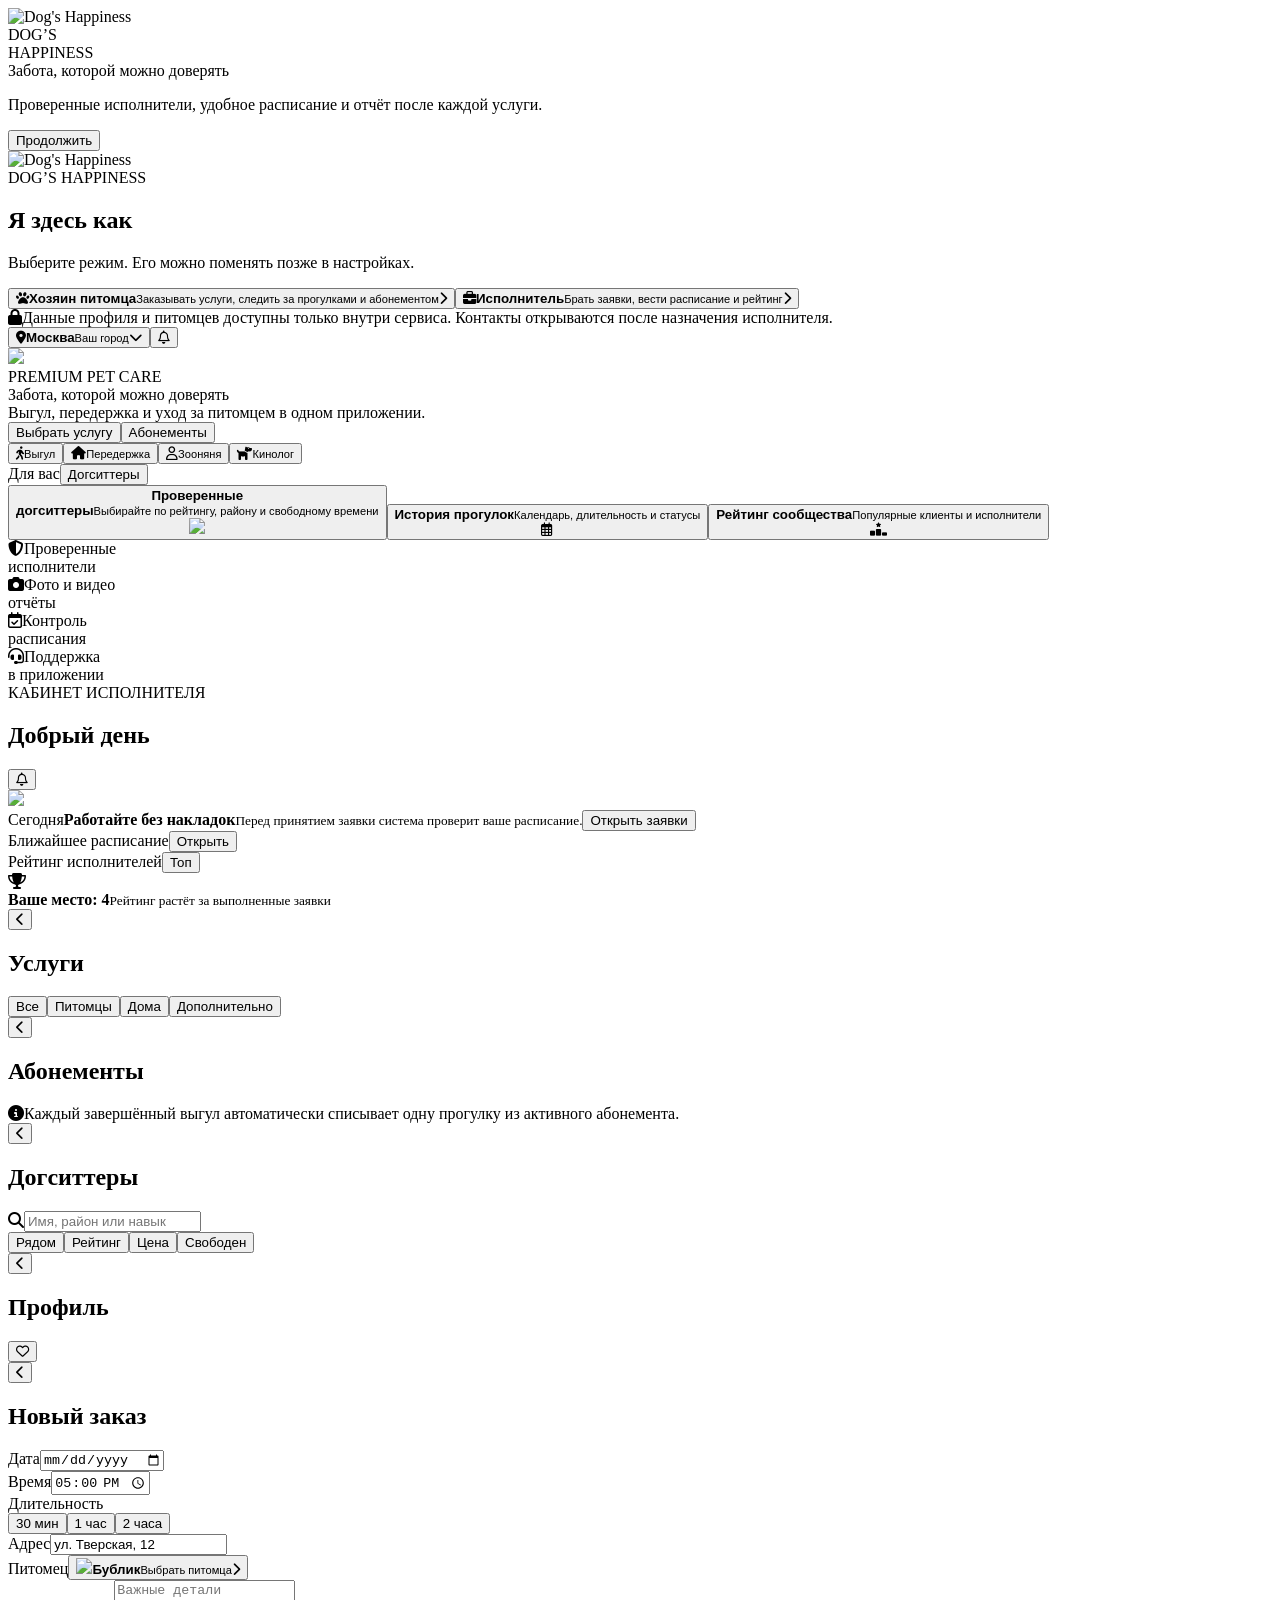
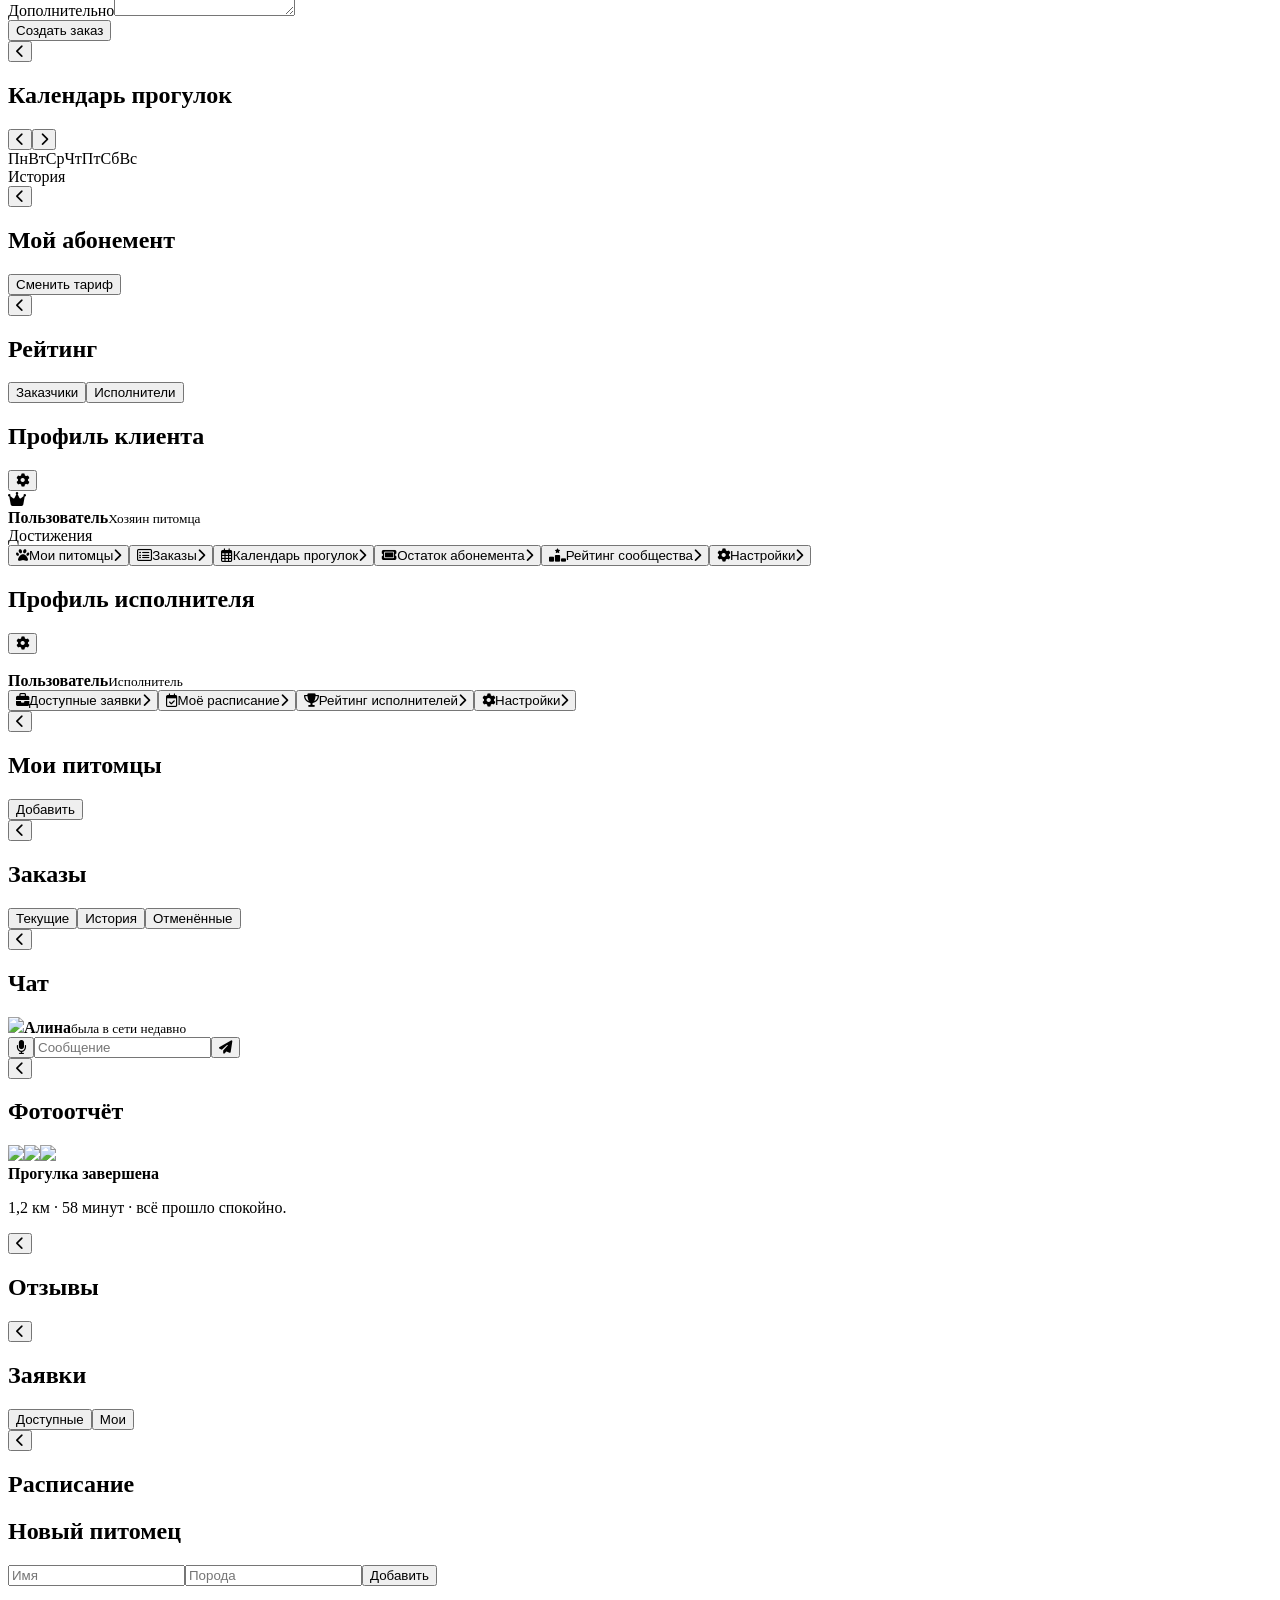
==== dogshappines_test/assets/index.html @ edbf960d "Load v17 hardening and remove executor profile photo flash" ====
<!doctype html>
<html lang="ru">
<head>
<meta charset="utf-8">
<meta name="viewport" content="width=device-width,initial-scale=1,viewport-fit=cover,user-scalable=no">
<meta name="theme-color" content="#050505">
<script src="https://telegram.org/js/telegram-web-app.js"></script>
<link rel="stylesheet" href="https://cdnjs.cloudflare.com/ajax/libs/font-awesome/6.5.2/css/all.min.css">
<link rel="preload" as="image" href="/assets/sitter-v8.webp">
<link rel="stylesheet" href="/assets/app-v8.css?v=10"><link rel="stylesheet" href="/assets/app-v10.css?v=10"><link rel="stylesheet" href="/assets/app-v11.css?v=11"><link rel="stylesheet" href="/assets/app-v12.css?v=12">
<title>Dog's Happiness</title>
</head>
<body>
<div id="app">
<section id="view-intro" class="view">
  <div class="intro"><img src="https://images.unsplash.com/photo-1690978725637-d216c192c032?auto=format&fit=crop&w=1600&q=86" alt="Dog's Happiness"><div class="intro-shade"></div><div class="intro-copy"><div><div class="wordmark">DOG’S<br>HAPPINESS</div><div class="wordmark-sub">Забота, которой можно доверять</div></div><div class="intro-bottom"><p>Проверенные исполнители, удобное расписание и отчёт после каждой услуги.</p><button class="btn btn-gold btn-wide" onclick="completeIntro()">Продолжить</button></div></div></div>
</section>

<section id="view-role" class="view hidden">
  <div class="role-screen"><img src="https://images.unsplash.com/photo-1690978725637-d216c192c032?auto=format&fit=crop&w=1600&q=86" alt="Dog's Happiness"><div class="role-shade"></div><div class="role-content"><div class="role-brand">DOG’S HAPPINESS</div><h1>Я здесь как</h1><p>Выберите режим. Его можно поменять позже в настройках.</p><button class="role-card" onclick="chooseRole('client')"><span class="role-icon"><i class="fa-solid fa-paw"></i></span><span><b>Хозяин питомца</b><small>Заказывать услуги, следить за прогулками и абонементом</small></span><i class="fa-solid fa-chevron-right"></i></button><button class="role-card" onclick="chooseRole('executor')"><span class="role-icon"><i class="fa-solid fa-briefcase"></i></span><span><b>Исполнитель</b><small>Брать заявки, вести расписание и рейтинг</small></span><i class="fa-solid fa-chevron-right"></i></button><div class="role-note"><i class="fa-solid fa-lock"></i><span>Данные профиля и питомцев доступны только внутри сервиса. Контакты открываются после назначения исполнителя.</span></div></div></div>
</section>

<section id="view-client-home" class="view hidden">
  <div class="topbar"><button class="location-button" onclick="openSettings('city')"><i class="fa-solid fa-location-dot"></i><span><b id="cityLabel">Москва</b><small>Ваш город</small></span><i class="fa-solid fa-chevron-down"></i></button><button class="top-icon" onclick="openSimple('notifications')"><i class="fa-regular fa-bell"></i></button></div>
  <div class="hero"><img class="hero-photo" src="https://images.unsplash.com/photo-1690978725637-d216c192c032?auto=format&fit=crop&w=1600&q=86"><div class="hero-shade"></div><div class="hero-copy"><div class="hero-kicker">PREMIUM PET CARE</div><div class="hero-title">Забота, которой можно доверять</div><div class="hero-text">Выгул, передержка и уход за питомцем в одном приложении.</div><div class="hero-actions"><button class="btn btn-gold" onclick="showView('services')">Выбрать услугу</button><button class="btn btn-dark" onclick="showView('tariffs')">Абонементы</button></div></div></div>
  <div class="quick"><button onclick="openServiceExecutors(1)"><span><i class="fa-solid fa-person-walking"></i></span><small>Выгул</small></button><button onclick="openServiceExecutors(2)"><span><i class="fa-solid fa-house"></i></span><small>Передержка</small></button><button onclick="openServiceExecutors(3)"><span><i class="fa-regular fa-user"></i></span><small>Зооняня</small></button><button onclick="openServiceExecutors(4)"><span><i class="fa-solid fa-dog"></i></span><small>Кинолог</small></button></div>

  <div id="subscriptionCard" class="subscription-card"></div>

  <div class="section-title"><span>Для вас</span><button onclick="showView('sitters')">Догситтеры</button></div>
  <div class="feature-grid"><button class="feature-card wide" onclick="showView('sitters')"><div><b class="two-line-title">Проверенные<br>догситтеры</b><small>Выбирайте по рейтингу, району и свободному времени</small></div><img src="https://images.unsplash.com/photo-1598262088246-2b1a35324c83?auto=format&fit=crop&w=1200&q=86"></button><button class="feature-card" onclick="showView('calendar')"><div><b>История прогулок</b><small>Календарь, длительность и статусы</small></div><i class="fa-regular fa-calendar-days"></i></button><button class="feature-card" onclick="showView('leaderboard')"><div><b>Рейтинг сообщества</b><small>Популярные клиенты и исполнители</small></div><i class="fa-solid fa-ranking-star"></i></button></div>

  <div class="advantages"><div><i class="fa-solid fa-shield-halved"></i><span>Проверенные<br>исполнители</span></div><div><i class="fa-solid fa-camera"></i><span>Фото и видео<br>отчёты</span></div><div><i class="fa-regular fa-calendar-check"></i><span>Контроль<br>расписания</span></div><div><i class="fa-solid fa-headset"></i><span>Поддержка<br>в приложении</span></div></div>
</section>

<section id="view-executor-home" class="view hidden">
  <div class="topbar"><div><div class="eyebrow">КАБИНЕТ ИСПОЛНИТЕЛЯ</div><h2 id="executorGreeting">Добрый день</h2></div><button class="top-icon" onclick="openSimple('notifications')"><i class="fa-regular fa-bell"></i></button></div>
  <div class="executor-hero"><img src="https://images.unsplash.com/photo-1598262088246-2b1a35324c83?auto=format&fit=crop&w=1200&q=86"><div class="executor-hero-shade"></div><div class="executor-hero-copy"><span>Сегодня</span><b>Работайте без накладок</b><small>Перед принятием заявки система проверит ваше расписание.</small><button class="btn btn-gold" onclick="showView('executor-orders')">Открыть заявки</button></div></div>
  <div id="executorStats" class="metric-grid"></div>
  <div class="section-title"><span>Ближайшее расписание</span><button onclick="showView('executor-schedule')">Открыть</button></div><div id="executorPreview" class="timeline-card"></div>
  <div class="section-title"><span>Рейтинг исполнителей</span><button onclick="showView('leaderboard')">Топ</button></div><div class="rank-teaser"><i class="fa-solid fa-trophy"></i><div><b id="executorRankText">Ваше место: 4</b><small>Рейтинг растёт за выполненные заявки</small></div></div>
</section>

<section id="view-services" class="view hidden"><div class="screen-head"><button class="back" onclick="goHome()"><i class="fa-solid fa-chevron-left"></i></button><h1>Услуги</h1></div><div class="pills" id="serviceFilters"><button class="pill active" onclick="filterServices('all',this)">Все</button><button class="pill" onclick="filterServices('pet',this)">Питомцы</button><button class="pill" onclick="filterServices('home',this)">Дома</button><button class="pill" onclick="filterServices('extra',this)">Дополнительно</button></div><div id="serviceList" class="list"></div></section>

<section id="view-tariffs" class="view hidden"><div class="screen-head"><button class="back" onclick="goHome()"><i class="fa-solid fa-chevron-left"></i></button><h1>Абонементы</h1></div><div id="tariffList" class="tariff-list"></div><div class="tariff-note"><i class="fa-solid fa-circle-info"></i><span>Каждый завершённый выгул автоматически списывает одну прогулку из активного абонемента.</span></div></section>

<section id="view-sitters" class="view hidden"><div class="screen-head"><button class="back" onclick="goHome()"><i class="fa-solid fa-chevron-left"></i></button><h1>Догситтеры</h1></div><div class="search"><i class="fa-solid fa-magnifying-glass"></i><input id="sitterSearch" placeholder="Имя, район или навык" oninput="renderSitters()"></div><div class="pills" id="sitterFilters"><button class="pill active" onclick="sortSitters('near',this)">Рядом</button><button class="pill" onclick="sortSitters('rating',this)">Рейтинг</button><button class="pill" onclick="sortSitters('price',this)">Цена</button><button class="pill" onclick="sortSitters('free',this)">Свободен</button></div><div id="sitterList" class="list"></div></section>

<section id="view-sitter" class="view hidden"><div class="screen-head"><button class="back" onclick="showView('sitters')"><i class="fa-solid fa-chevron-left"></i></button><h1>Профиль</h1><button class="screen-icon" onclick="toggleFavoriteSelected()"><i id="sitterFavoriteIcon" class="fa-regular fa-heart"></i></button></div><div id="sitterProfile"></div></section>

<section id="view-booking" class="view hidden"><div class="screen-head"><button class="back" onclick="showView('service-executors')"><i class="fa-solid fa-chevron-left"></i></button><h1>Новый заказ</h1></div><div id="bookingServicePreview" class="booking-service"></div><div class="field-group"><label>Дата</label><input id="bookDate" class="field" type="date"></div><div class="field-group"><label>Время</label><input id="bookTime" class="field" type="time" value="17:00"></div><div class="field-group"><label>Длительность</label><div class="choices" id="durationChoices"><button class="choice" data-min="30" onclick="selectDuration(this)">30 мин</button><button class="choice active" data-min="60" onclick="selectDuration(this)">1 час</button><button class="choice" data-min="120" onclick="selectDuration(this)">2 часа</button></div></div><div class="field-group"><label>Адрес</label><input id="bookAddress" class="field" value="ул. Тверская, 12"></div><div class="field-group"><label>Питомец</label><button class="pet-pick" onclick="openPetsForBooking()"><img src="/assets/service-walk.webp"><span><b id="bookingPetName">Бублик</b><small>Выбрать питомца</small></span><i class="fa-solid fa-chevron-right"></i></button></div><div class="field-group"><label>Дополнительно</label><textarea id="bookNotes" class="field textarea" placeholder="Важные детали"></textarea></div><button id="bookingSubmit" class="btn btn-gold btn-wide" onclick="submitBooking()">Создать заказ</button></section>

<section id="view-calendar" class="view hidden"><div class="screen-head"><button class="back" onclick="goHome()"><i class="fa-solid fa-chevron-left"></i></button><h1>Календарь прогулок</h1></div><div class="calendar-shell"><div class="calendar-head"><button onclick="shiftMonth(-1)"><i class="fa-solid fa-chevron-left"></i></button><b id="calendarMonth"></b><button onclick="shiftMonth(1)"><i class="fa-solid fa-chevron-right"></i></button></div><div class="calendar-week"><span>Пн</span><span>Вт</span><span>Ср</span><span>Чт</span><span>Пт</span><span>Сб</span><span>Вс</span></div><div id="calendarGrid" class="calendar-grid"></div></div><div class="section-title"><span>История</span></div><div id="calendarOrders" class="list"></div></section>

<section id="view-subscription" class="view hidden"><div class="screen-head"><button class="back" onclick="goHome()"><i class="fa-solid fa-chevron-left"></i></button><h1>Мой абонемент</h1></div><div id="subscriptionDetail"></div><button class="btn btn-dark btn-wide" onclick="showView('tariffs')">Сменить тариф</button></section>

<section id="view-leaderboard" class="view hidden"><div class="screen-head"><button class="back" onclick="goHome()"><i class="fa-solid fa-chevron-left"></i></button><h1>Рейтинг</h1></div><div class="segmented"><button id="rankClients" class="seg active" onclick="setRankTab('clients')">Заказчики</button><button id="rankExecutors" class="seg" onclick="setRankTab('executors')">Исполнители</button></div><div id="ratingOpt" class="rating-opt"></div><div id="leaderboardList" class="leaderboard"></div></section>

<section id="view-client-profile" class="view hidden"><div class="screen-head"><h1>Профиль клиента</h1><button class="screen-icon" onclick="openSimple('settings')"><i class="fa-solid fa-gear"></i></button></div><div class="profile-card"><div class="profile-main"><span class="profile-badge"><i class="fa-solid fa-crown"></i></span><div><b id="clientProfileName">Пользователь</b><small>Хозяин питомца</small></div></div><div id="clientProfileStats" class="stats"></div></div><div class="achievement-box"><div class="section-title"><span>Достижения</span></div><div id="achievements" class="achievements"></div></div><div class="menu"><button onclick="showView('pets')"><i class="fa-solid fa-paw"></i><span>Мои питомцы</span><i class="fa-solid fa-chevron-right"></i></button><button onclick="showView('orders')"><i class="fa-regular fa-rectangle-list"></i><span>Заказы</span><i class="fa-solid fa-chevron-right"></i></button><button onclick="showView('calendar')"><i class="fa-regular fa-calendar-days"></i><span>Календарь прогулок</span><i class="fa-solid fa-chevron-right"></i></button><button onclick="showView('subscription')"><i class="fa-solid fa-ticket"></i><span>Остаток абонемента</span><i class="fa-solid fa-chevron-right"></i></button><button onclick="showView('leaderboard')"><i class="fa-solid fa-ranking-star"></i><span>Рейтинг сообщества</span><i class="fa-solid fa-chevron-right"></i></button><button onclick="openSimple('settings')"><i class="fa-solid fa-gear"></i><span>Настройки</span><i class="fa-solid fa-chevron-right"></i></button></div></section>

<section id="view-executor-profile" class="view hidden"><div class="screen-head"><h1>Профиль исполнителя</h1><button class="screen-icon" onclick="openSimple('settings')"><i class="fa-solid fa-gear"></i></button></div><div class="executor-profile-cover"><img src="/assets/sitter-v8.webp" style="opacity:0" alt="Фото исполнителя"><div><b id="executorProfileName">Пользователь</b><small>Исполнитель</small></div></div><div id="executorProfileStats" class="stats boxed"></div><div class="menu"><button onclick="showView('executor-orders')"><i class="fa-solid fa-briefcase"></i><span>Доступные заявки</span><i class="fa-solid fa-chevron-right"></i></button><button onclick="showView('executor-schedule')"><i class="fa-regular fa-calendar-check"></i><span>Моё расписание</span><i class="fa-solid fa-chevron-right"></i></button><button onclick="showView('leaderboard')"><i class="fa-solid fa-trophy"></i><span>Рейтинг исполнителей</span><i class="fa-solid fa-chevron-right"></i></button><button onclick="openSimple('settings')"><i class="fa-solid fa-gear"></i><span>Настройки</span><i class="fa-solid fa-chevron-right"></i></button></div></section>

<section id="view-pets" class="view hidden"><div class="screen-head"><button class="back" onclick="goBackFromPets()"><i class="fa-solid fa-chevron-left"></i></button><h1>Мои питомцы</h1><button class="screen-action" onclick="openPetSheet()">Добавить</button></div><div id="petsList" class="list"></div></section>

<section id="view-orders" class="view hidden"><div class="screen-head"><button class="back" onclick="showView('client-profile')"><i class="fa-solid fa-chevron-left"></i></button><h1>Заказы</h1></div><div class="segmented"><button id="segCurrent" class="seg active" onclick="setOrderTab('current')">Текущие</button><button id="segHistory" class="seg" onclick="setOrderTab('history')">История</button><button id="segCancelled" class="seg" onclick="setOrderTab('cancelled')">Отменённые</button></div><div id="ordersList" class="list"></div></section>

<section id="view-chat" class="view hidden"><div class="screen-head"><button class="back" onclick="showView('orders')"><i class="fa-solid fa-chevron-left"></i></button><h1>Чат</h1></div><div class="chat-head"><img src="https://images.unsplash.com/photo-1598262088246-2b1a35324c83?auto=format&fit=crop&w=1200&q=86"><span><b>Алина</b><small>была в сети недавно</small></span></div><div id="messages" class="messages"></div><div class="chat-input"><button onclick="toggleVoice(this)"><i class="fa-solid fa-microphone"></i></button><input id="chatInput" placeholder="Сообщение"><button onclick="sendMessage()"><i class="fa-solid fa-paper-plane"></i></button></div></section>

<section id="view-report" class="view hidden"><div class="screen-head"><button class="back" onclick="showView('orders')"><i class="fa-solid fa-chevron-left"></i></button><h1>Фотоотчёт</h1></div><div class="report-card"><div class="report-gallery"><img src="/assets/service-walk.webp" onclick="openPhoto(this.src)"><img src="https://images.unsplash.com/photo-1690978725637-d216c192c032?auto=format&fit=crop&w=1600&q=86" onclick="openPhoto(this.src)"><img src="/assets/labrador-v8.webp" onclick="openPhoto(this.src)"></div><b>Прогулка завершена</b><p>1,2 км · 58 минут · всё прошло спокойно.</p></div></section>

<section id="view-reviews" class="view hidden"><div class="screen-head"><button class="back" onclick="showView('sitter')"><i class="fa-solid fa-chevron-left"></i></button><h1>Отзывы</h1></div><div id="reviewList" class="list"></div></section>

<section id="view-executor-orders" class="view hidden"><div class="screen-head"><button class="back" onclick="showView('executor-home')"><i class="fa-solid fa-chevron-left"></i></button><h1>Заявки</h1></div><div class="segmented"><button id="execAvailable" class="seg active" onclick="setExecutorTab('available')">Доступные</button><button id="execMine" class="seg" onclick="setExecutorTab('mine')">Мои</button></div><div id="executorList" class="list"></div></section>

<section id="view-executor-schedule" class="view hidden"><div class="screen-head"><button class="back" onclick="showView('executor-home')"><i class="fa-solid fa-chevron-left"></i></button><h1>Расписание</h1></div><div id="executorSchedule" class="list"></div></section>
</div>

<nav id="bottomNav" class="bottomnav hidden"></nav>

<div id="petSheet" class="sheet-backdrop hidden" onclick="closePetSheet(event)"><div class="sheet" onclick="event.stopPropagation()"><div class="sheet-handle"></div><h2>Новый питомец</h2><input id="petName" class="field" placeholder="Имя"><input id="petBreed" class="field" placeholder="Порода"><button class="btn btn-gold btn-wide" onclick="savePet()">Добавить</button></div></div>

<div id="photoModal" class="photo-modal hidden" onclick="closePhoto()"><img id="photoModalImg"></div>
<div id="toast" class="toast hidden"></div>
<script src="/assets/app-v8.js?v=9.2"></script><script src="/assets/app-v10-patch.js?v=10"></script><script src="/assets/app-v11.js?v=11"></script><script src="/assets/app-v12.js?v=12"></script><script src="/assets/app-v17.js?v=17"></script>
</body>
</html>
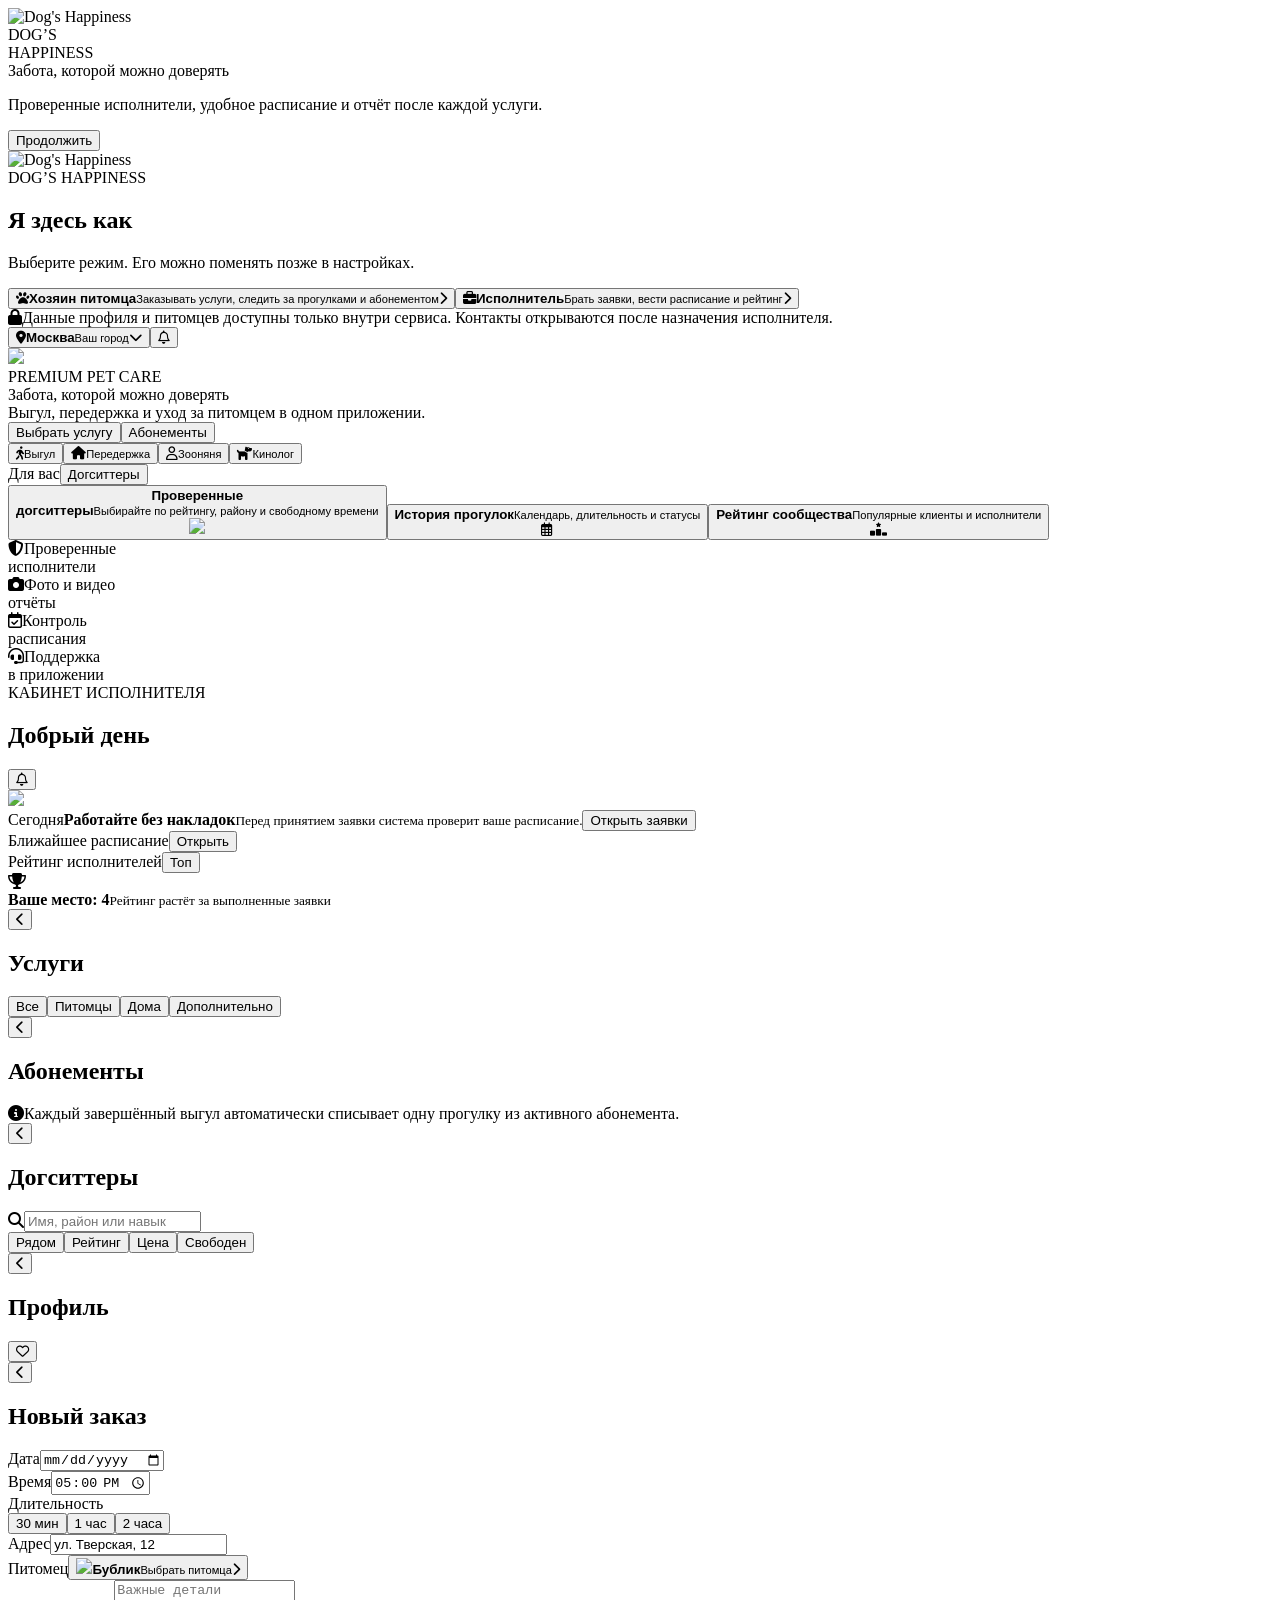
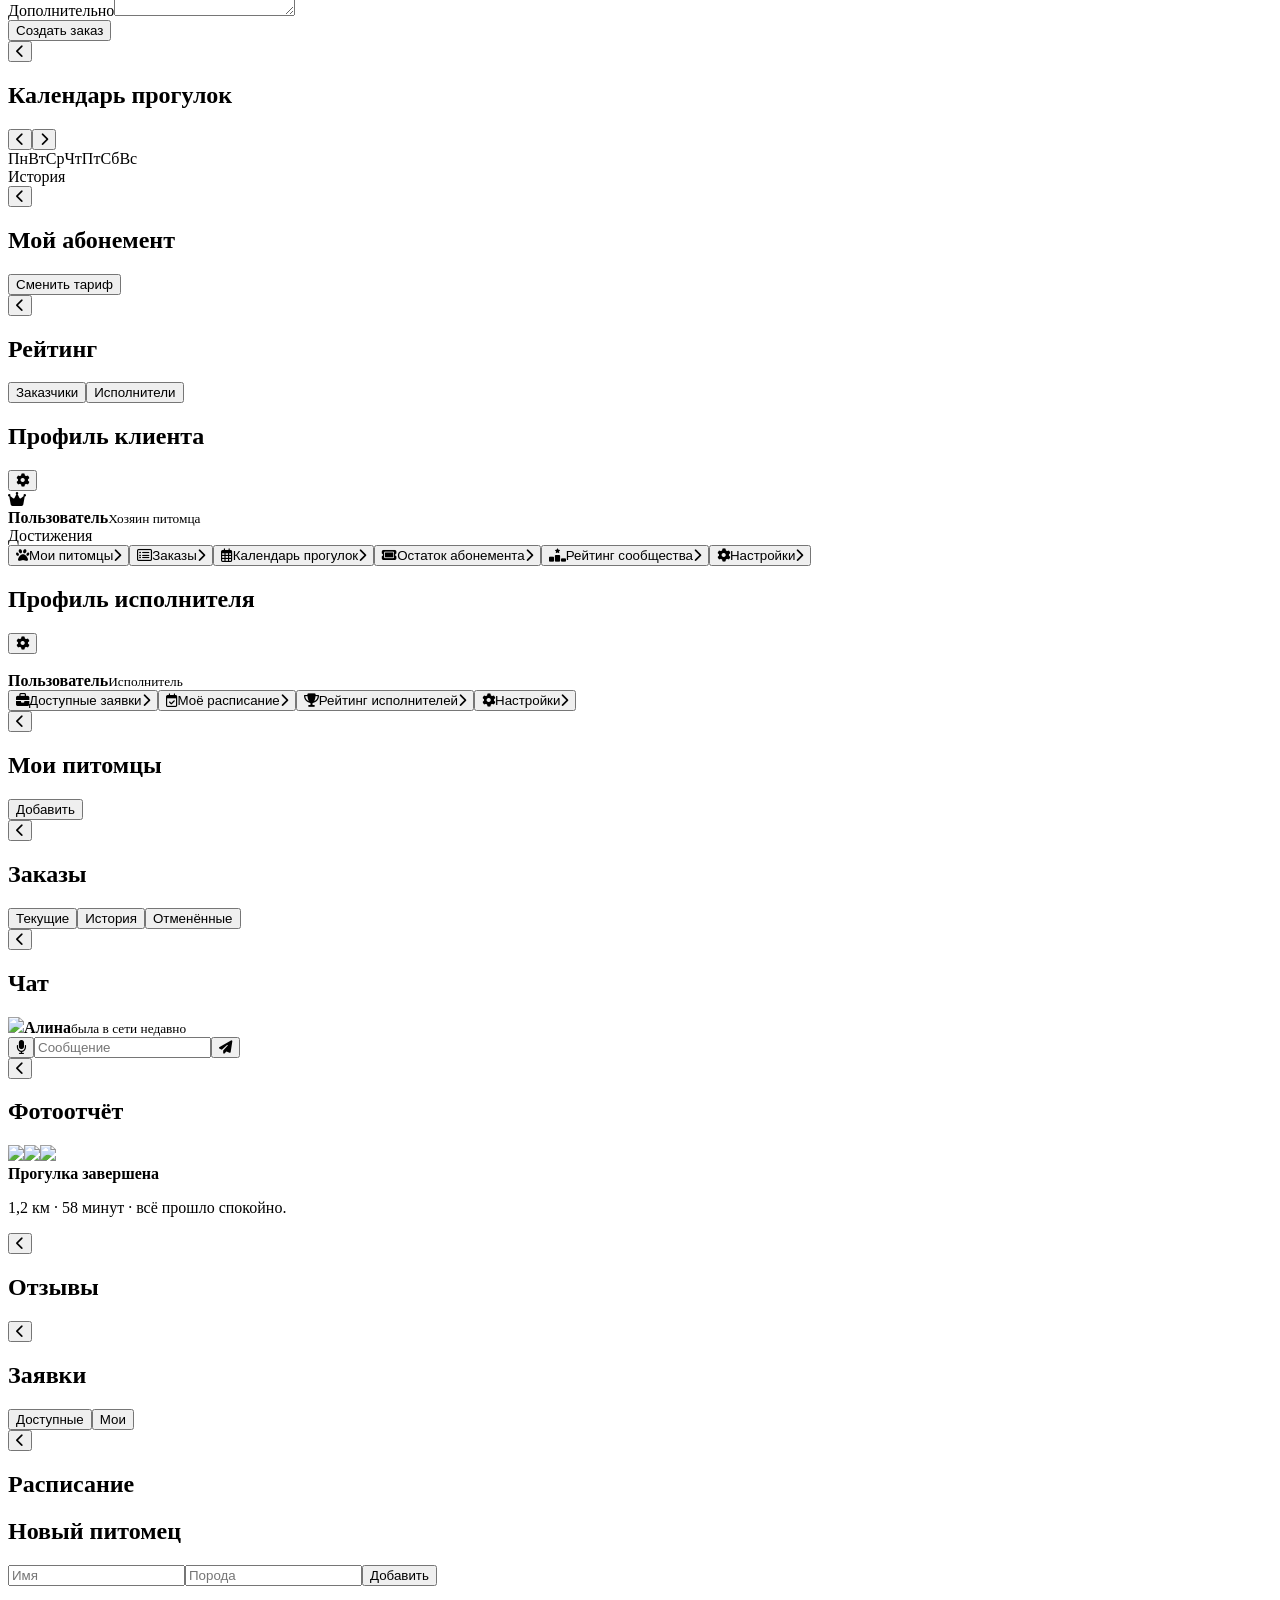
==== commit bdbc301b: "Load v18 final QA and typography layer" ====
--- a/dogshappines_test/assets/index.html
+++ b/dogshappines_test/assets/index.html
@@ -83,5 +83,5 @@
 <div id="photoModal" class="photo-modal hidden" onclick="closePhoto()"><img id="photoModalImg"></div>
 <div id="toast" class="toast hidden"></div>
 <script src="/assets/app-v8.js?v=9.2"></script><script src="/assets/app-v10-patch.js?v=10"></script><script src="/assets/app-v11.js?v=11"></script><script src="/assets/app-v12.js?v=12"></script><script src="/assets/app-v17.js?v=17"></script>
-</body>
+<script src="/assets/app-v18.js?v=18"></script>\n</body>
 </html>
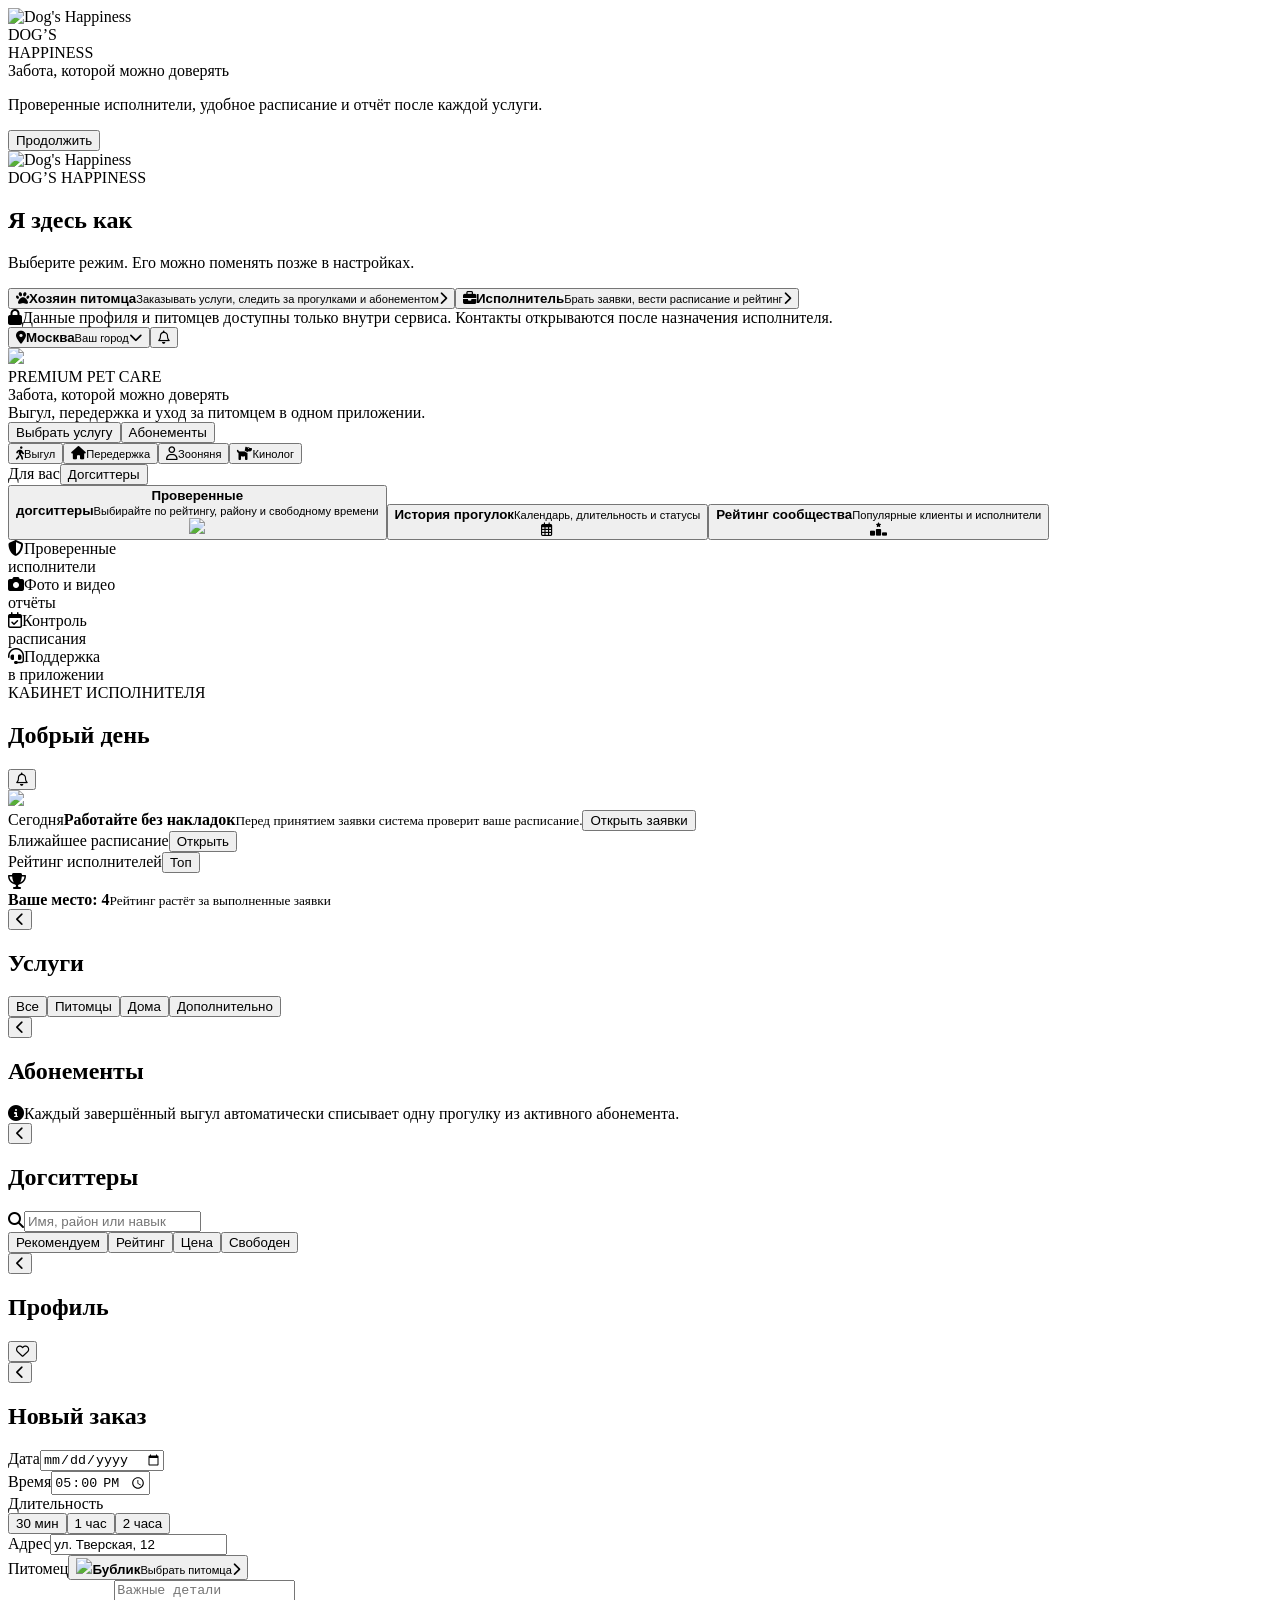
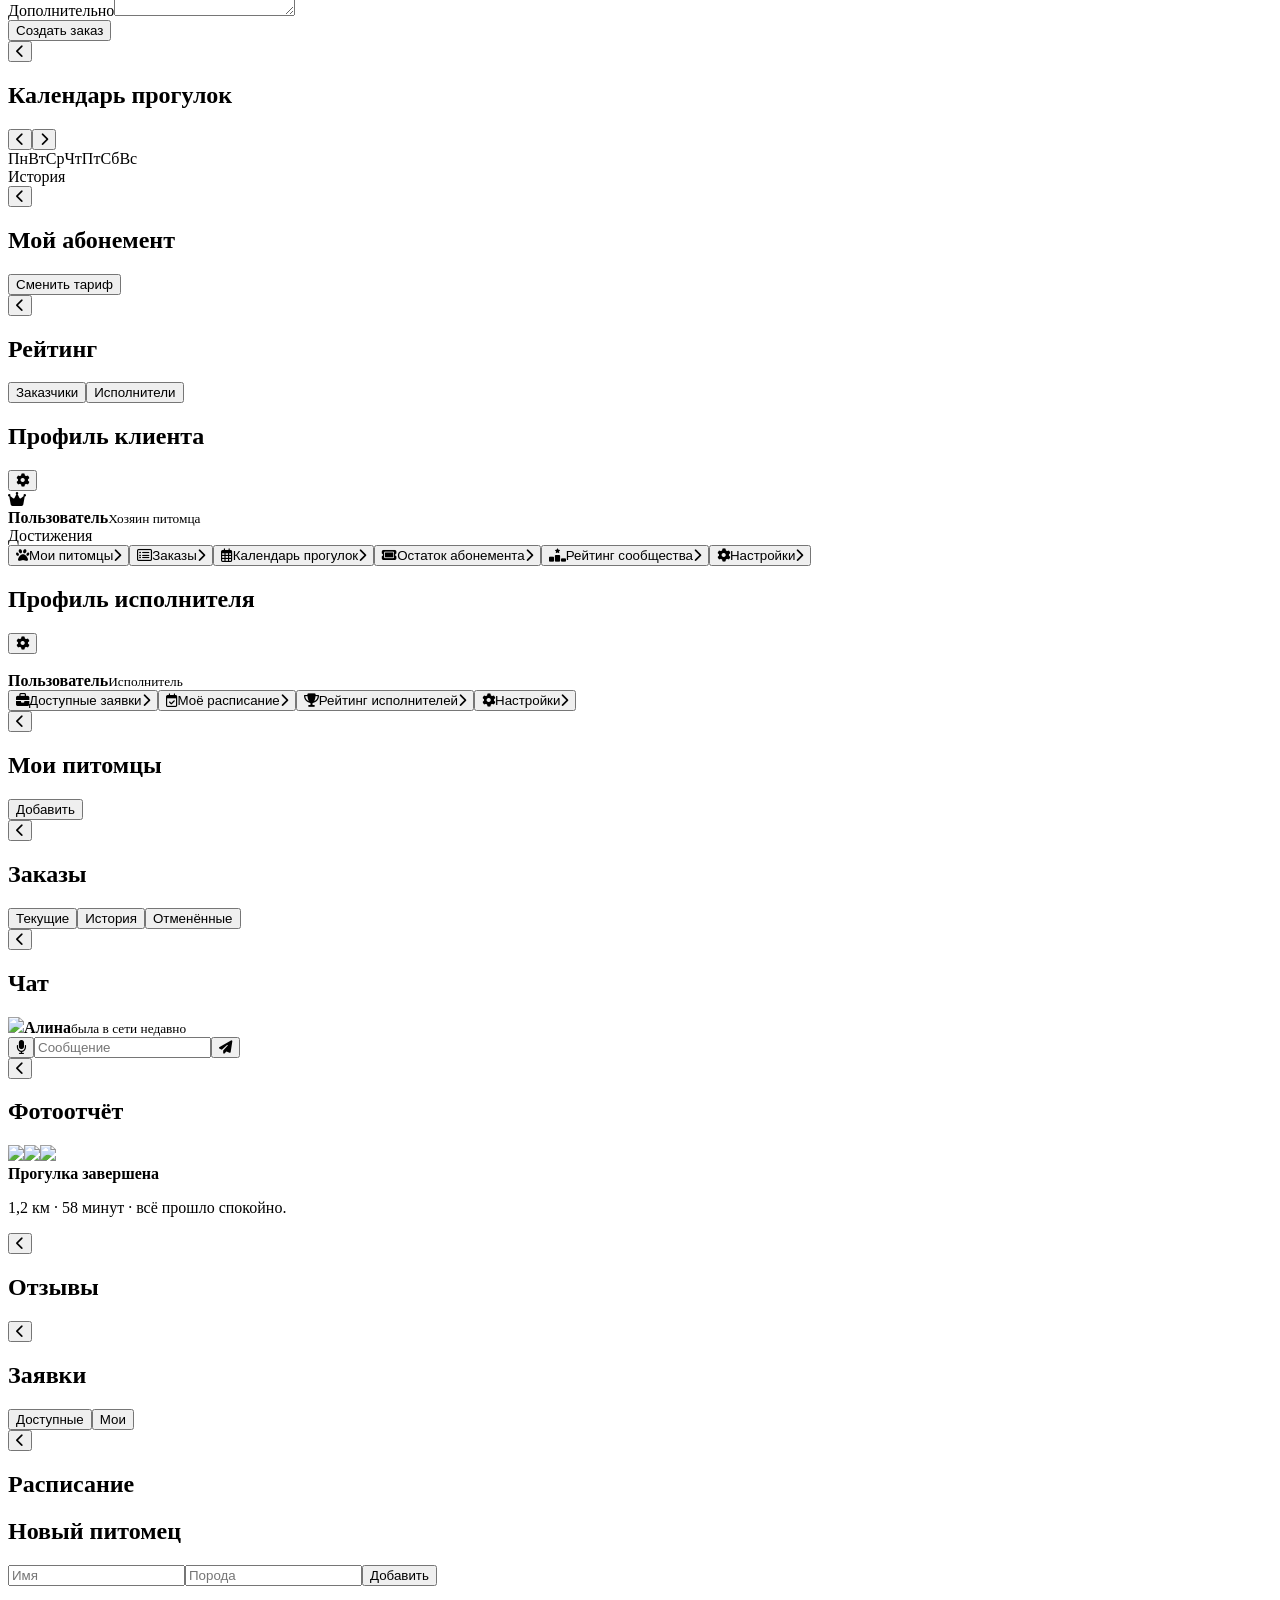
==== commit ec488367: "Label sitter default filter as recommended" ====
--- a/dogshappines_test/assets/index.html
+++ b/dogshappines_test/assets/index.html
@@ -45,7 +45,7 @@
 
 <section id="view-tariffs" class="view hidden"><div class="screen-head"><button class="back" onclick="goHome()"><i class="fa-solid fa-chevron-left"></i></button><h1>Абонементы</h1></div><div id="tariffList" class="tariff-list"></div><div class="tariff-note"><i class="fa-solid fa-circle-info"></i><span>Каждый завершённый выгул автоматически списывает одну прогулку из активного абонемента.</span></div></section>
 
-<section id="view-sitters" class="view hidden"><div class="screen-head"><button class="back" onclick="goHome()"><i class="fa-solid fa-chevron-left"></i></button><h1>Догситтеры</h1></div><div class="search"><i class="fa-solid fa-magnifying-glass"></i><input id="sitterSearch" placeholder="Имя, район или навык" oninput="renderSitters()"></div><div class="pills" id="sitterFilters"><button class="pill active" onclick="sortSitters('near',this)">Рядом</button><button class="pill" onclick="sortSitters('rating',this)">Рейтинг</button><button class="pill" onclick="sortSitters('price',this)">Цена</button><button class="pill" onclick="sortSitters('free',this)">Свободен</button></div><div id="sitterList" class="list"></div></section>
+<section id="view-sitters" class="view hidden"><div class="screen-head"><button class="back" onclick="goHome()"><i class="fa-solid fa-chevron-left"></i></button><h1>Догситтеры</h1></div><div class="search"><i class="fa-solid fa-magnifying-glass"></i><input id="sitterSearch" placeholder="Имя, район или навык" oninput="renderSitters()"></div><div class="pills" id="sitterFilters"><button class="pill active" onclick="sortSitters('near',this)">Рекомендуем</button><button class="pill" onclick="sortSitters('rating',this)">Рейтинг</button><button class="pill" onclick="sortSitters('price',this)">Цена</button><button class="pill" onclick="sortSitters('free',this)">Свободен</button></div><div id="sitterList" class="list"></div></section>
 
 <section id="view-sitter" class="view hidden"><div class="screen-head"><button class="back" onclick="showView('sitters')"><i class="fa-solid fa-chevron-left"></i></button><h1>Профиль</h1><button class="screen-icon" onclick="toggleFavoriteSelected()"><i id="sitterFavoriteIcon" class="fa-regular fa-heart"></i></button></div><div id="sitterProfile"></div></section>
 
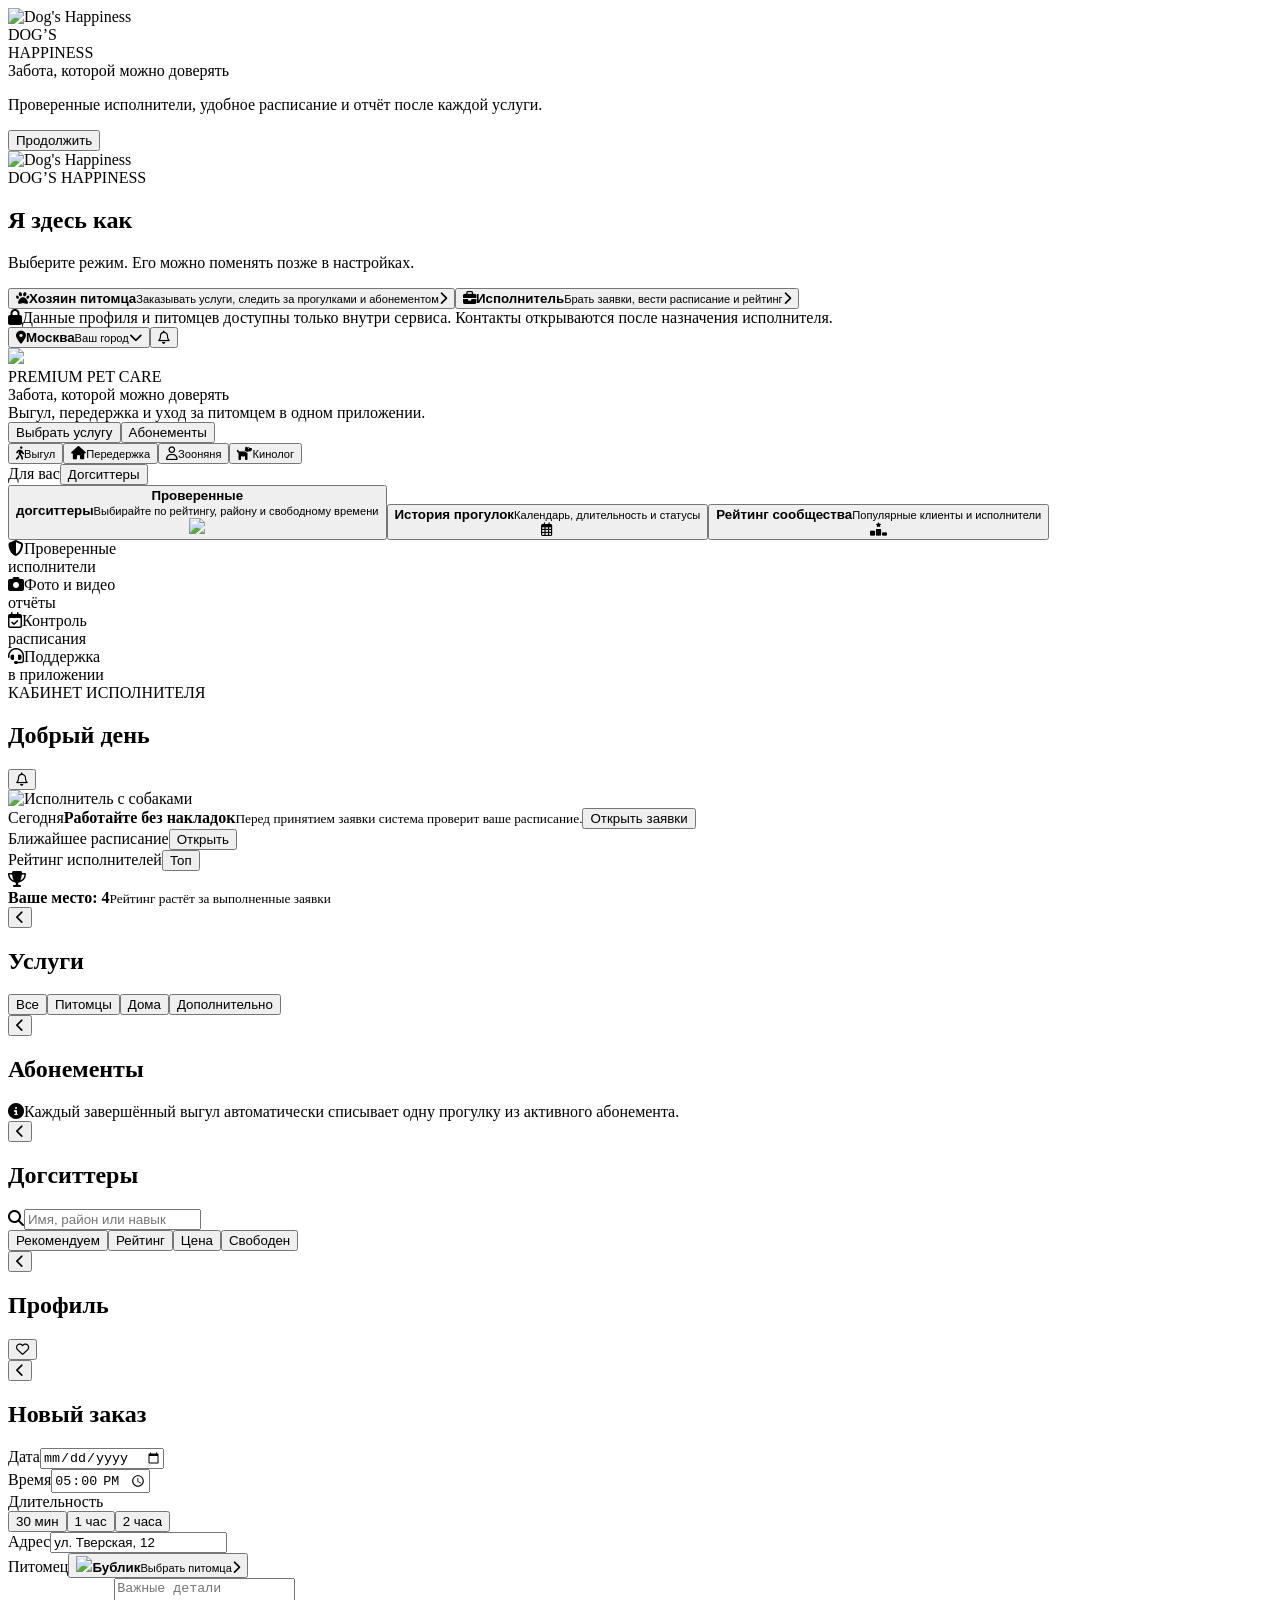
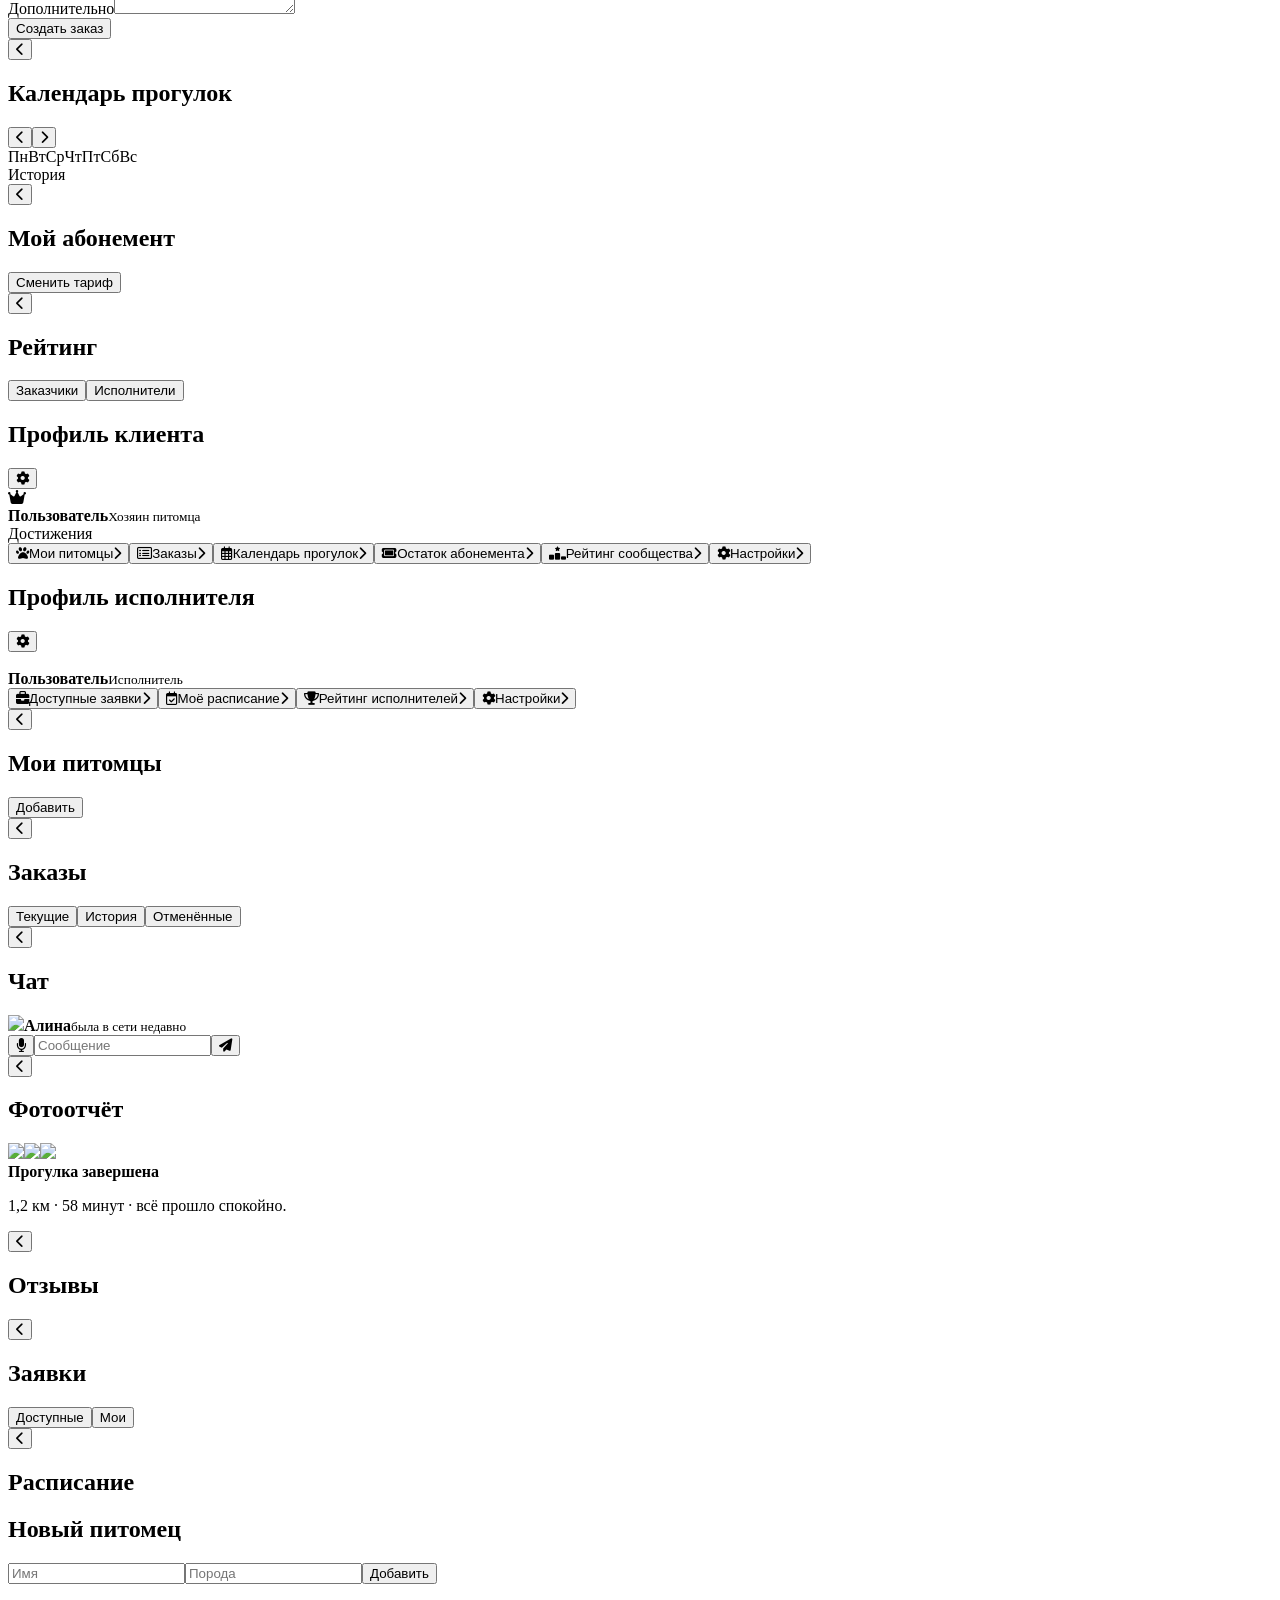
==== commit 55677fd5: "Use generated woman-and-dogs photo on executor home" ====
--- a/dogshappines_test/assets/index.html
+++ b/dogshappines_test/assets/index.html
@@ -28,14 +28,14 @@
   <div id="subscriptionCard" class="subscription-card"></div>
 
   <div class="section-title"><span>Для вас</span><button onclick="showView('sitters')">Догситтеры</button></div>
-  <div class="feature-grid"><button class="feature-card wide" onclick="showView('sitters')"><div><b class="two-line-title">Проверенные<br>догситтеры</b><small>Выбирайте по рейтингу, району и свободному времени</small></div><img src="https://images.unsplash.com/photo-1598262088246-2b1a35324c83?auto=format&fit=crop&w=1200&q=86"></button><button class="feature-card" onclick="showView('calendar')"><div><b>История прогулок</b><small>Календарь, длительность и статусы</small></div><i class="fa-regular fa-calendar-days"></i></button><button class="feature-card" onclick="showView('leaderboard')"><div><b>Рейтинг сообщества</b><small>Популярные клиенты и исполнители</small></div><i class="fa-solid fa-ranking-star"></i></button></div>
+  <div class="feature-grid"><button class="feature-card wide" onclick="showView('sitters')"><div><b class="two-line-title">Проверенные<br>догситтеры</b><small>Выбирайте по рейтингу, району и свободному времени</small></div><img src="https://images.unsplash.com/photo-1690978725637-d216c192c032?auto=format&fit=crop&w=1600&q=86"></button><button class="feature-card" onclick="showView('calendar')"><div><b>История прогулок</b><small>Календарь, длительность и статусы</small></div><i class="fa-regular fa-calendar-days"></i></button><button class="feature-card" onclick="showView('leaderboard')"><div><b>Рейтинг сообщества</b><small>Популярные клиенты и исполнители</small></div><i class="fa-solid fa-ranking-star"></i></button></div>
 
   <div class="advantages"><div><i class="fa-solid fa-shield-halved"></i><span>Проверенные<br>исполнители</span></div><div><i class="fa-solid fa-camera"></i><span>Фото и видео<br>отчёты</span></div><div><i class="fa-regular fa-calendar-check"></i><span>Контроль<br>расписания</span></div><div><i class="fa-solid fa-headset"></i><span>Поддержка<br>в приложении</span></div></div>
 </section>
 
 <section id="view-executor-home" class="view hidden">
   <div class="topbar"><div><div class="eyebrow">КАБИНЕТ ИСПОЛНИТЕЛЯ</div><h2 id="executorGreeting">Добрый день</h2></div><button class="top-icon" onclick="openSimple('notifications')"><i class="fa-regular fa-bell"></i></button></div>
-  <div class="executor-hero"><img src="https://images.unsplash.com/photo-1598262088246-2b1a35324c83?auto=format&fit=crop&w=1200&q=86"><div class="executor-hero-shade"></div><div class="executor-hero-copy"><span>Сегодня</span><b>Работайте без накладок</b><small>Перед принятием заявки система проверит ваше расписание.</small><button class="btn btn-gold" onclick="showView('executor-orders')">Открыть заявки</button></div></div>
+  <div class="executor-hero"><img src="/assets/executor-hero-v19.webp?v=20" alt="Исполнитель с собаками"><div class="executor-hero-shade"></div><div class="executor-hero-copy"><span>Сегодня</span><b>Работайте без накладок</b><small>Перед принятием заявки система проверит ваше расписание.</small><button class="btn btn-gold" onclick="showView('executor-orders')">Открыть заявки</button></div></div>
   <div id="executorStats" class="metric-grid"></div>
   <div class="section-title"><span>Ближайшее расписание</span><button onclick="showView('executor-schedule')">Открыть</button></div><div id="executorPreview" class="timeline-card"></div>
   <div class="section-title"><span>Рейтинг исполнителей</span><button onclick="showView('leaderboard')">Топ</button></div><div class="rank-teaser"><i class="fa-solid fa-trophy"></i><div><b id="executorRankText">Ваше место: 4</b><small>Рейтинг растёт за выполненные заявки</small></div></div>
@@ -65,7 +65,7 @@
 
 <section id="view-orders" class="view hidden"><div class="screen-head"><button class="back" onclick="showView('client-profile')"><i class="fa-solid fa-chevron-left"></i></button><h1>Заказы</h1></div><div class="segmented"><button id="segCurrent" class="seg active" onclick="setOrderTab('current')">Текущие</button><button id="segHistory" class="seg" onclick="setOrderTab('history')">История</button><button id="segCancelled" class="seg" onclick="setOrderTab('cancelled')">Отменённые</button></div><div id="ordersList" class="list"></div></section>
 
-<section id="view-chat" class="view hidden"><div class="screen-head"><button class="back" onclick="showView('orders')"><i class="fa-solid fa-chevron-left"></i></button><h1>Чат</h1></div><div class="chat-head"><img src="https://images.unsplash.com/photo-1598262088246-2b1a35324c83?auto=format&fit=crop&w=1200&q=86"><span><b>Алина</b><small>была в сети недавно</small></span></div><div id="messages" class="messages"></div><div class="chat-input"><button onclick="toggleVoice(this)"><i class="fa-solid fa-microphone"></i></button><input id="chatInput" placeholder="Сообщение"><button onclick="sendMessage()"><i class="fa-solid fa-paper-plane"></i></button></div></section>
+<section id="view-chat" class="view hidden"><div class="screen-head"><button class="back" onclick="showView('orders')"><i class="fa-solid fa-chevron-left"></i></button><h1>Чат</h1></div><div class="chat-head"><img src="https://images.unsplash.com/photo-1690978725637-d216c192c032?auto=format&fit=crop&w=1600&q=86"><span><b>Алина</b><small>была в сети недавно</small></span></div><div id="messages" class="messages"></div><div class="chat-input"><button onclick="toggleVoice(this)"><i class="fa-solid fa-microphone"></i></button><input id="chatInput" placeholder="Сообщение"><button onclick="sendMessage()"><i class="fa-solid fa-paper-plane"></i></button></div></section>
 
 <section id="view-report" class="view hidden"><div class="screen-head"><button class="back" onclick="showView('orders')"><i class="fa-solid fa-chevron-left"></i></button><h1>Фотоотчёт</h1></div><div class="report-card"><div class="report-gallery"><img src="/assets/service-walk.webp" onclick="openPhoto(this.src)"><img src="https://images.unsplash.com/photo-1690978725637-d216c192c032?auto=format&fit=crop&w=1600&q=86" onclick="openPhoto(this.src)"><img src="/assets/labrador-v8.webp" onclick="openPhoto(this.src)"></div><b>Прогулка завершена</b><p>1,2 км · 58 минут · всё прошло спокойно.</p></div></section>
 
@@ -83,5 +83,6 @@
 <div id="photoModal" class="photo-modal hidden" onclick="closePhoto()"><img id="photoModalImg"></div>
 <div id="toast" class="toast hidden"></div>
 <script src="/assets/app-v8.js?v=9.2"></script><script src="/assets/app-v10-patch.js?v=10"></script><script src="/assets/app-v11.js?v=11"></script><script src="/assets/app-v12.js?v=12"></script><script src="/assets/app-v17.js?v=17"></script>
-<script src="/assets/app-v18.js?v=18"></script>\n</body>
+<script src="/assets/app-v18.js?v=18"></script>\n<script src="/assets/app-v19.js?v=19"></script>
+</body>
 </html>
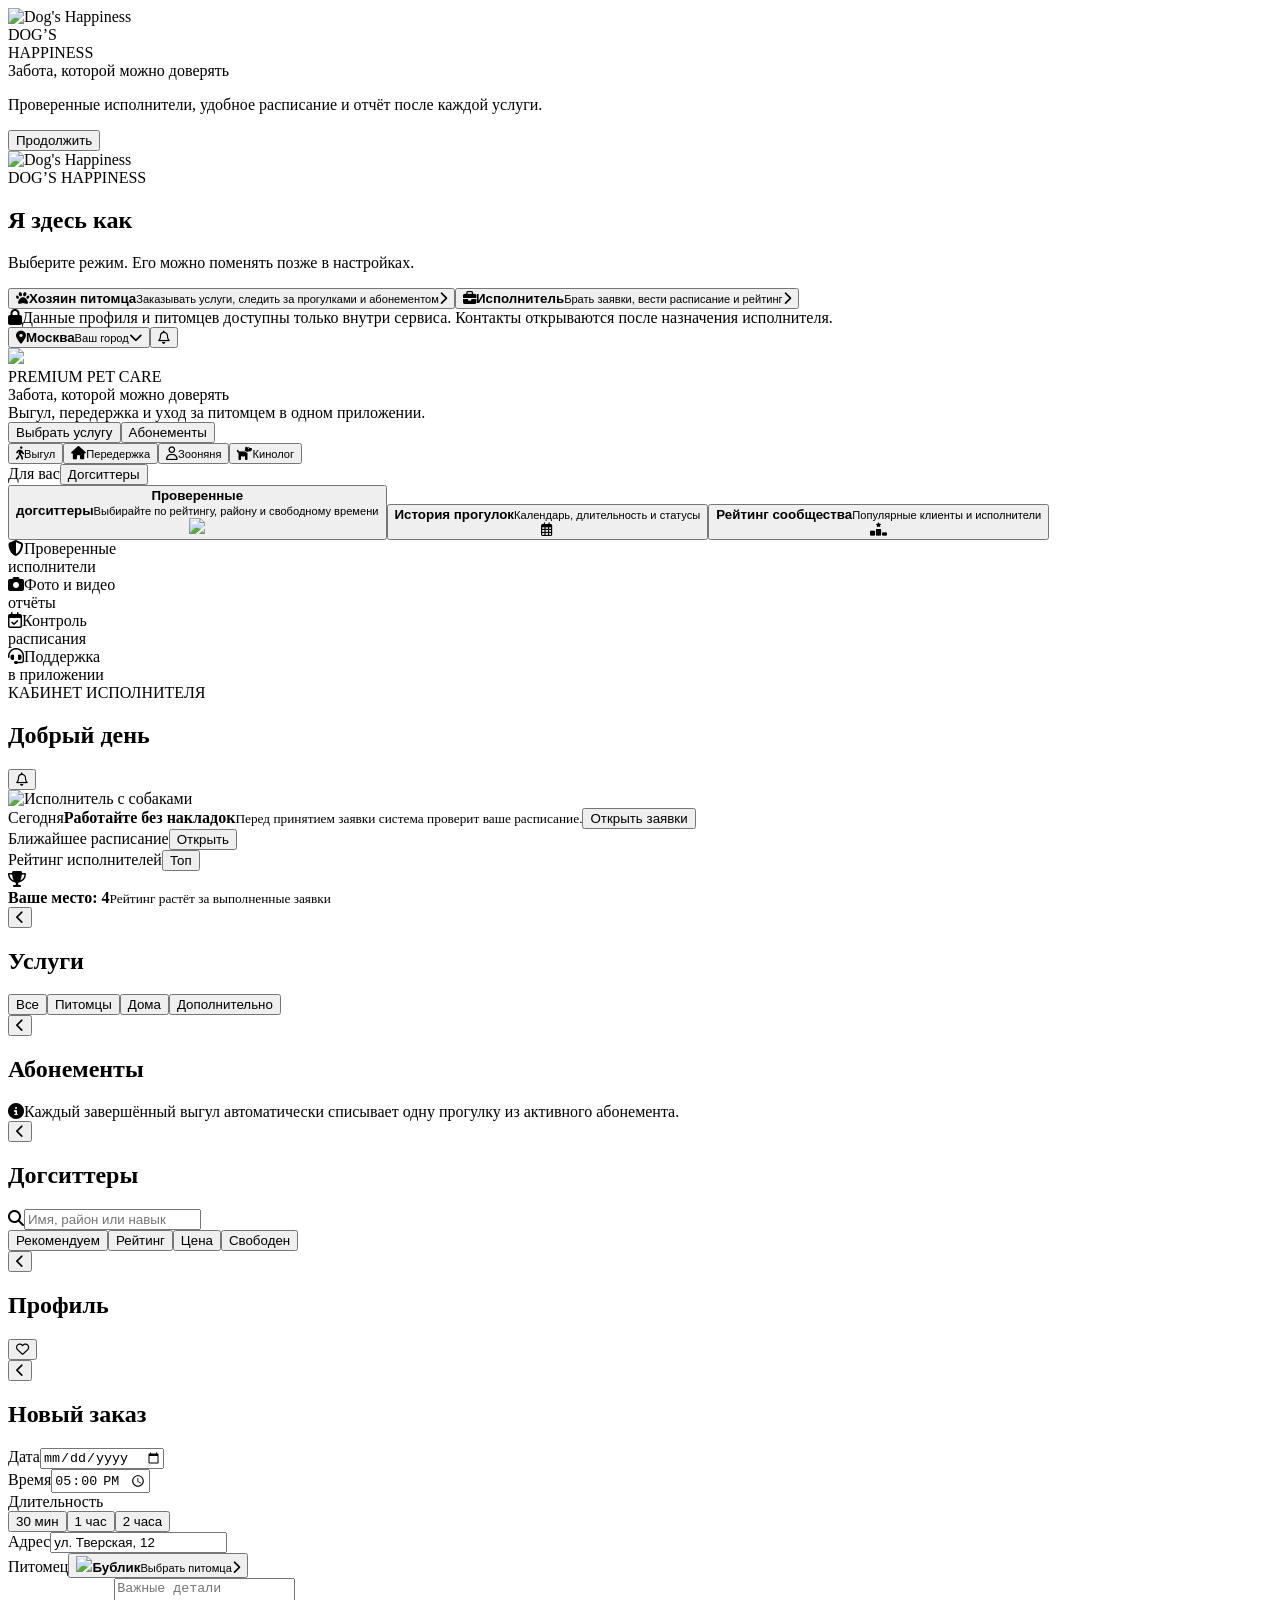
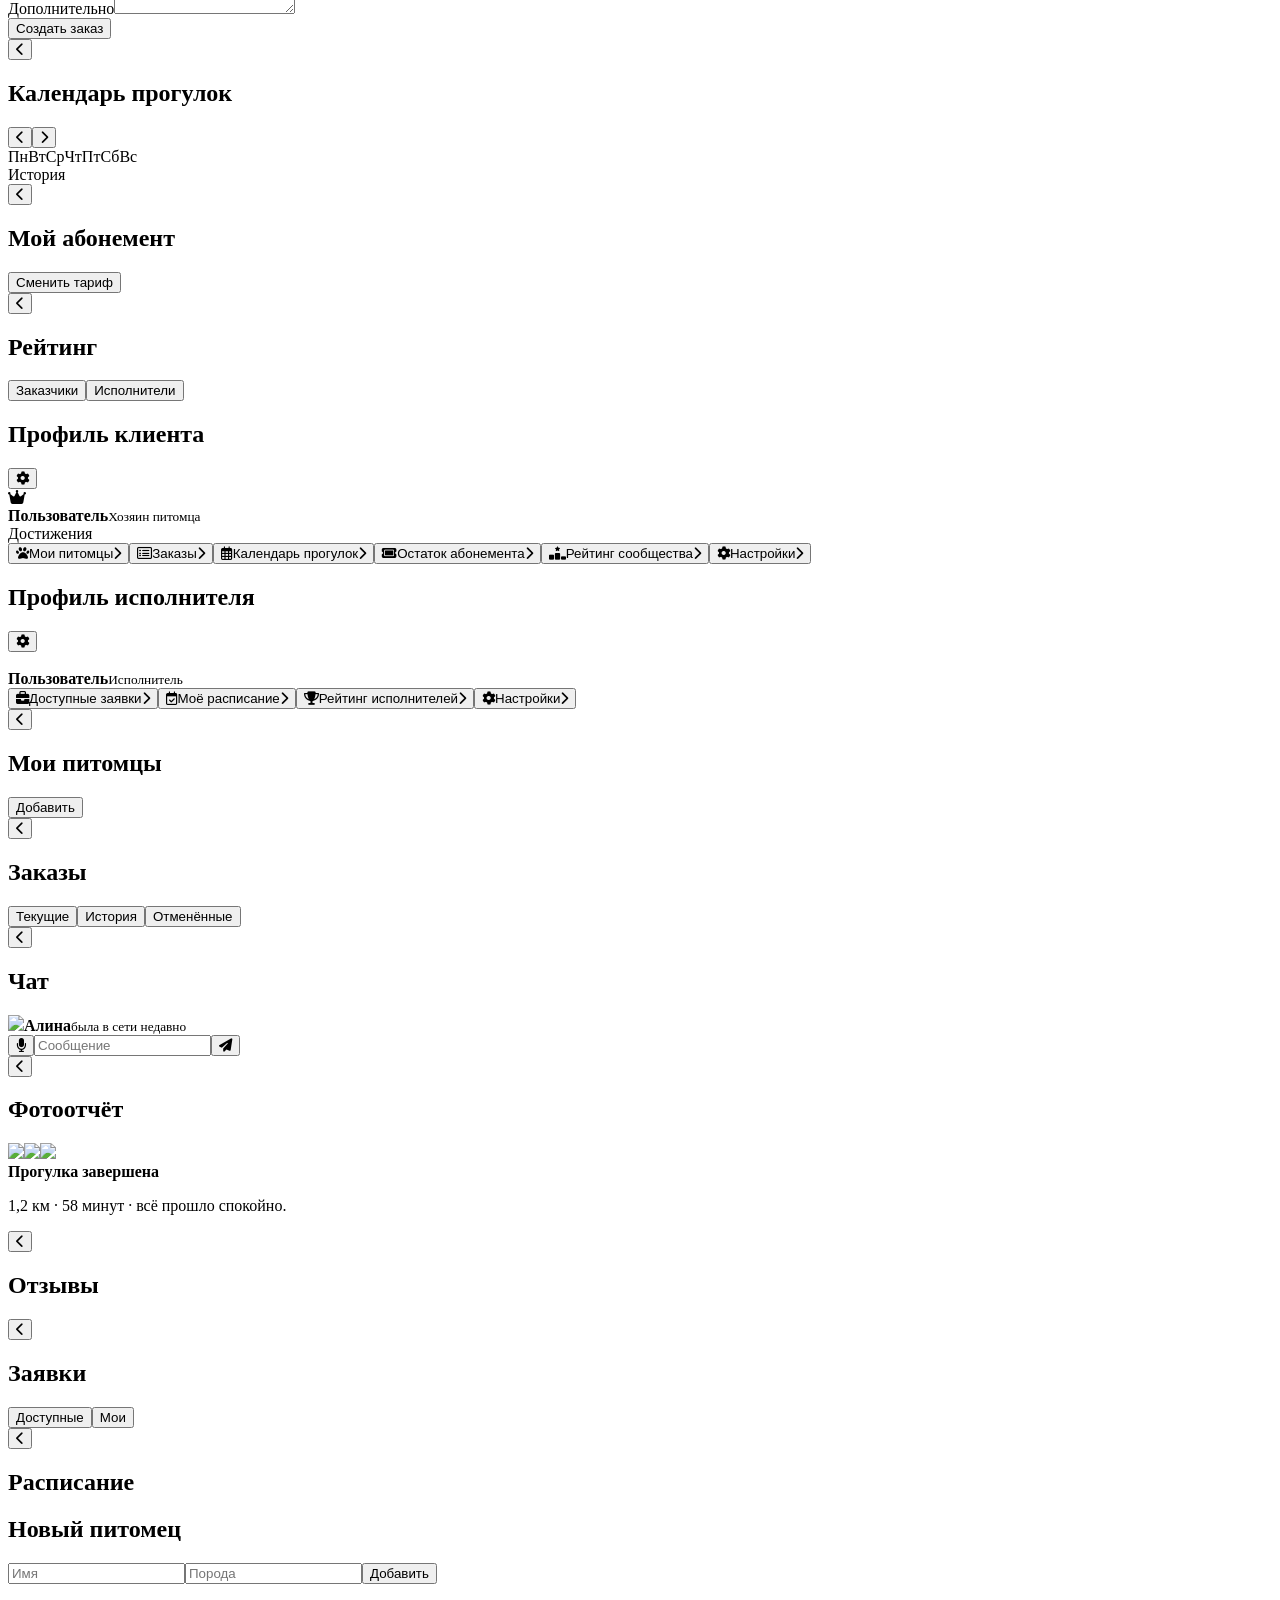
==== commit 88b1a717: "Enable executor questionnaire v20" ====
--- a/dogshappines_test/assets/index.html
+++ b/dogshappines_test/assets/index.html
@@ -84,5 +84,5 @@
 <div id="toast" class="toast hidden"></div>
 <script src="/assets/app-v8.js?v=9.2"></script><script src="/assets/app-v10-patch.js?v=10"></script><script src="/assets/app-v11.js?v=11"></script><script src="/assets/app-v12.js?v=12"></script><script src="/assets/app-v17.js?v=17"></script>
 <script src="/assets/app-v18.js?v=18"></script>\n<script src="/assets/app-v19.js?v=19"></script>
-</body>
+<script src="/assets/app-v20.js?v=20"></script>\n</body>
 </html>
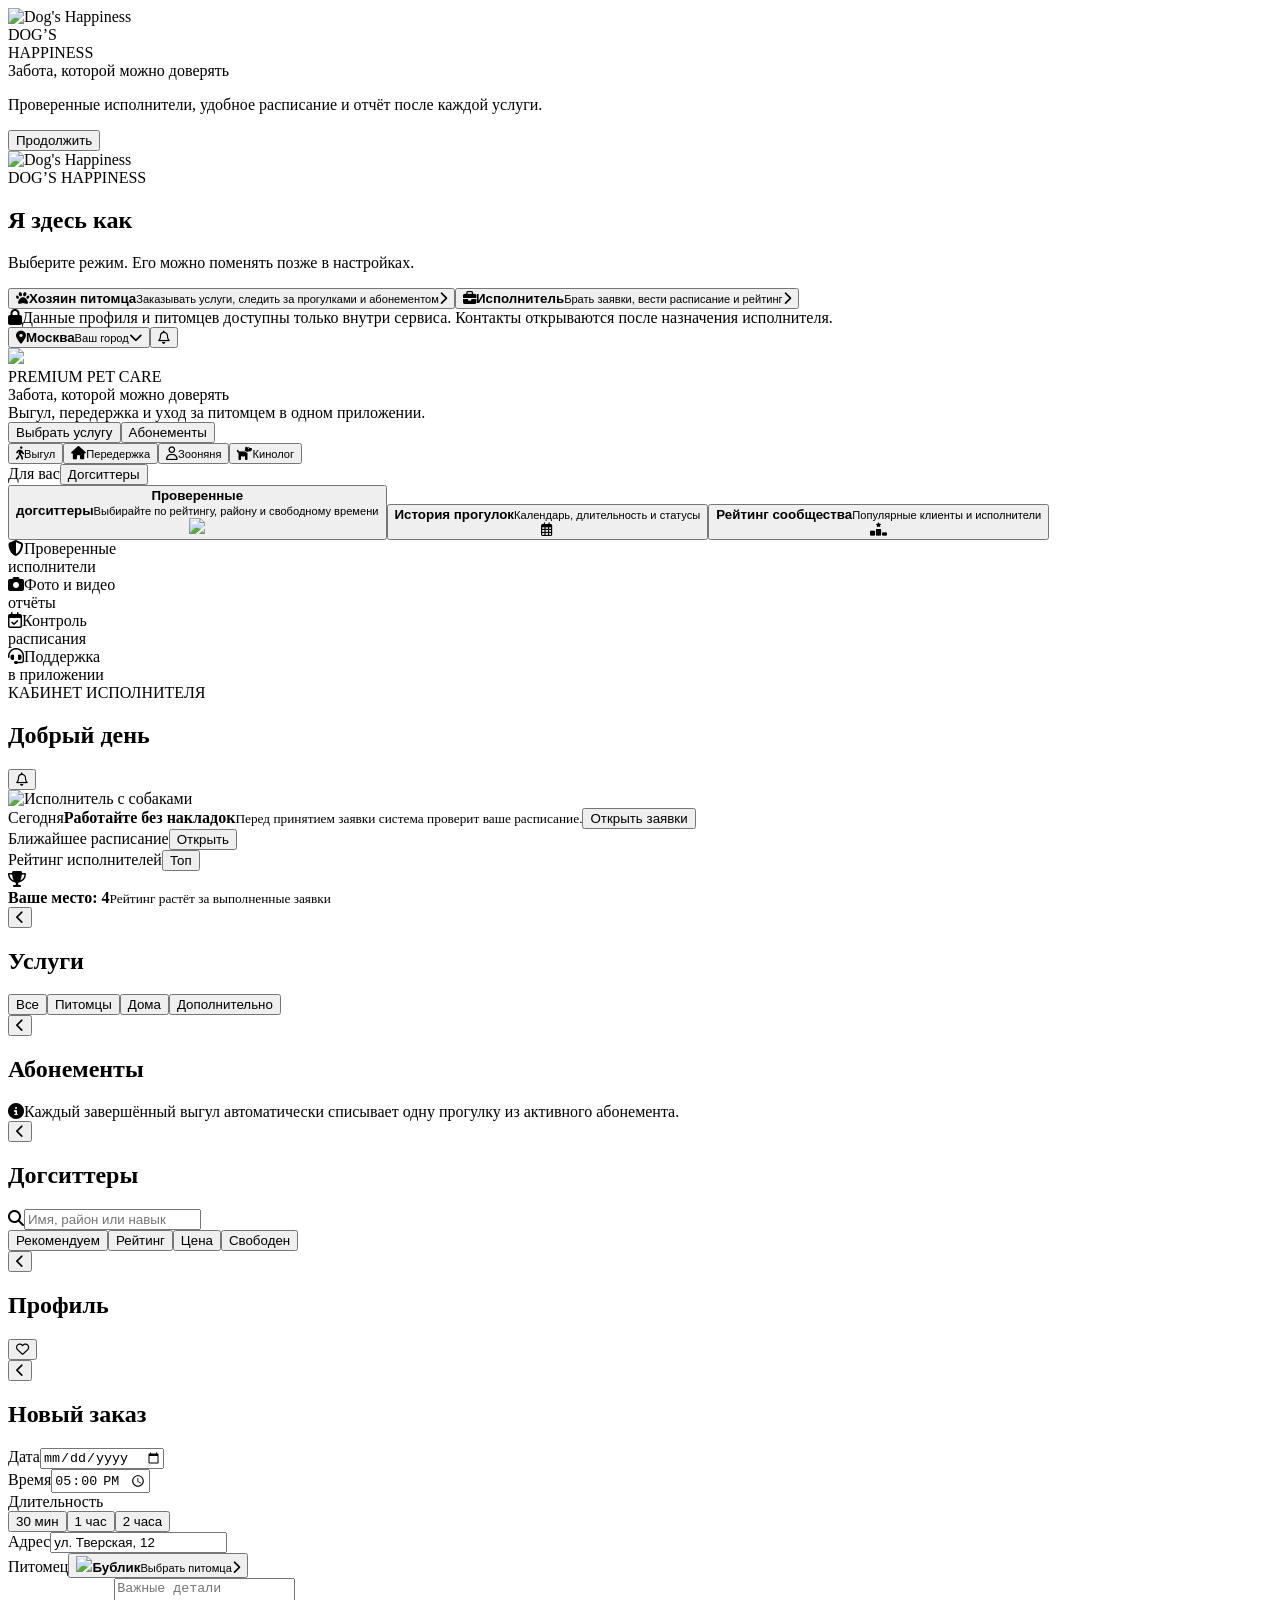
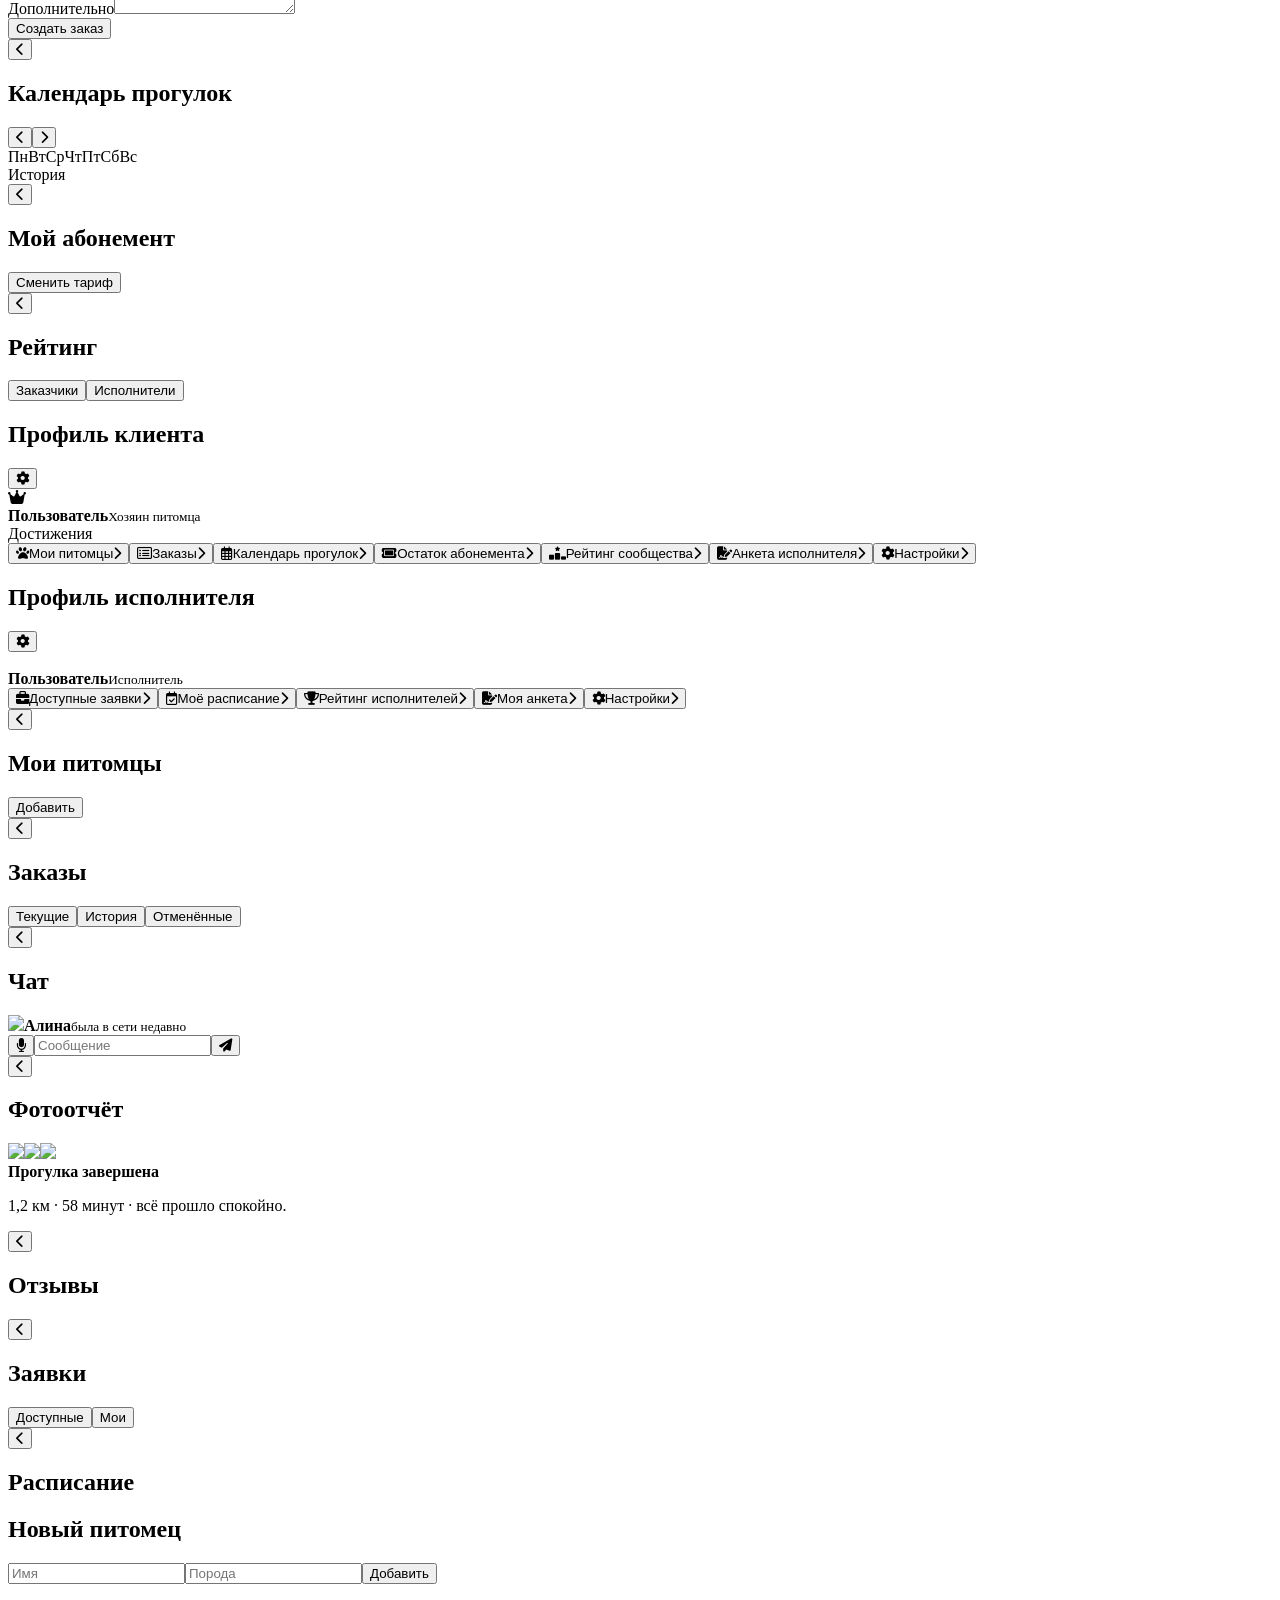
==== commit 96e6ae24: "Add questionnaire access and remove old sitter fallback from markup" ====
--- a/dogshappines_test/assets/index.html
+++ b/dogshappines_test/assets/index.html
@@ -6,7 +6,7 @@
 <meta name="theme-color" content="#050505">
 <script src="https://telegram.org/js/telegram-web-app.js"></script>
 <link rel="stylesheet" href="https://cdnjs.cloudflare.com/ajax/libs/font-awesome/6.5.2/css/all.min.css">
-<link rel="preload" as="image" href="/assets/sitter-v8.webp">
+<link rel="preload" as="image" href="/assets/executor-hero-v19.webp?v=20">
 <link rel="stylesheet" href="/assets/app-v8.css?v=10"><link rel="stylesheet" href="/assets/app-v10.css?v=10"><link rel="stylesheet" href="/assets/app-v11.css?v=11"><link rel="stylesheet" href="/assets/app-v12.css?v=12">
 <title>Dog's Happiness</title>
 </head>
@@ -57,9 +57,9 @@
 
 <section id="view-leaderboard" class="view hidden"><div class="screen-head"><button class="back" onclick="goHome()"><i class="fa-solid fa-chevron-left"></i></button><h1>Рейтинг</h1></div><div class="segmented"><button id="rankClients" class="seg active" onclick="setRankTab('clients')">Заказчики</button><button id="rankExecutors" class="seg" onclick="setRankTab('executors')">Исполнители</button></div><div id="ratingOpt" class="rating-opt"></div><div id="leaderboardList" class="leaderboard"></div></section>
 
-<section id="view-client-profile" class="view hidden"><div class="screen-head"><h1>Профиль клиента</h1><button class="screen-icon" onclick="openSimple('settings')"><i class="fa-solid fa-gear"></i></button></div><div class="profile-card"><div class="profile-main"><span class="profile-badge"><i class="fa-solid fa-crown"></i></span><div><b id="clientProfileName">Пользователь</b><small>Хозяин питомца</small></div></div><div id="clientProfileStats" class="stats"></div></div><div class="achievement-box"><div class="section-title"><span>Достижения</span></div><div id="achievements" class="achievements"></div></div><div class="menu"><button onclick="showView('pets')"><i class="fa-solid fa-paw"></i><span>Мои питомцы</span><i class="fa-solid fa-chevron-right"></i></button><button onclick="showView('orders')"><i class="fa-regular fa-rectangle-list"></i><span>Заказы</span><i class="fa-solid fa-chevron-right"></i></button><button onclick="showView('calendar')"><i class="fa-regular fa-calendar-days"></i><span>Календарь прогулок</span><i class="fa-solid fa-chevron-right"></i></button><button onclick="showView('subscription')"><i class="fa-solid fa-ticket"></i><span>Остаток абонемента</span><i class="fa-solid fa-chevron-right"></i></button><button onclick="showView('leaderboard')"><i class="fa-solid fa-ranking-star"></i><span>Рейтинг сообщества</span><i class="fa-solid fa-chevron-right"></i></button><button onclick="openSimple('settings')"><i class="fa-solid fa-gear"></i><span>Настройки</span><i class="fa-solid fa-chevron-right"></i></button></div></section>
+<section id="view-client-profile" class="view hidden"><div class="screen-head"><h1>Профиль клиента</h1><button class="screen-icon" onclick="openSimple('settings')"><i class="fa-solid fa-gear"></i></button></div><div class="profile-card"><div class="profile-main"><span class="profile-badge"><i class="fa-solid fa-crown"></i></span><div><b id="clientProfileName">Пользователь</b><small>Хозяин питомца</small></div></div><div id="clientProfileStats" class="stats"></div></div><div class="achievement-box"><div class="section-title"><span>Достижения</span></div><div id="achievements" class="achievements"></div></div><div class="menu"><button onclick="showView('pets')"><i class="fa-solid fa-paw"></i><span>Мои питомцы</span><i class="fa-solid fa-chevron-right"></i></button><button onclick="showView('orders')"><i class="fa-regular fa-rectangle-list"></i><span>Заказы</span><i class="fa-solid fa-chevron-right"></i></button><button onclick="showView('calendar')"><i class="fa-regular fa-calendar-days"></i><span>Календарь прогулок</span><i class="fa-solid fa-chevron-right"></i></button><button onclick="showView('subscription')"><i class="fa-solid fa-ticket"></i><span>Остаток абонемента</span><i class="fa-solid fa-chevron-right"></i></button><button onclick="showView('leaderboard')"><i class="fa-solid fa-ranking-star"></i><span>Рейтинг сообщества</span><i class="fa-solid fa-chevron-right"></i></button><button onclick="openExecutorOnboardingV19()"><i class="fa-solid fa-file-signature"></i><span>Анкета исполнителя</span><i class="fa-solid fa-chevron-right"></i></button><button onclick="openSimple('settings')"><i class="fa-solid fa-gear"></i><span>Настройки</span><i class="fa-solid fa-chevron-right"></i></button></div></section>
 
-<section id="view-executor-profile" class="view hidden"><div class="screen-head"><h1>Профиль исполнителя</h1><button class="screen-icon" onclick="openSimple('settings')"><i class="fa-solid fa-gear"></i></button></div><div class="executor-profile-cover"><img src="/assets/sitter-v8.webp" style="opacity:0" alt="Фото исполнителя"><div><b id="executorProfileName">Пользователь</b><small>Исполнитель</small></div></div><div id="executorProfileStats" class="stats boxed"></div><div class="menu"><button onclick="showView('executor-orders')"><i class="fa-solid fa-briefcase"></i><span>Доступные заявки</span><i class="fa-solid fa-chevron-right"></i></button><button onclick="showView('executor-schedule')"><i class="fa-regular fa-calendar-check"></i><span>Моё расписание</span><i class="fa-solid fa-chevron-right"></i></button><button onclick="showView('leaderboard')"><i class="fa-solid fa-trophy"></i><span>Рейтинг исполнителей</span><i class="fa-solid fa-chevron-right"></i></button><button onclick="openSimple('settings')"><i class="fa-solid fa-gear"></i><span>Настройки</span><i class="fa-solid fa-chevron-right"></i></button></div></section>
+<section id="view-executor-profile" class="view hidden"><div class="screen-head"><h1>Профиль исполнителя</h1><button class="screen-icon" onclick="openSimple('settings')"><i class="fa-solid fa-gear"></i></button></div><div class="executor-profile-cover"><img src="/assets/executor-hero-v19.webp?v=20" style="opacity:0" alt="Фото исполнителя"><div><b id="executorProfileName">Пользователь</b><small>Исполнитель</small></div></div><div id="executorProfileStats" class="stats boxed"></div><div class="menu"><button onclick="showView('executor-orders')"><i class="fa-solid fa-briefcase"></i><span>Доступные заявки</span><i class="fa-solid fa-chevron-right"></i></button><button onclick="showView('executor-schedule')"><i class="fa-regular fa-calendar-check"></i><span>Моё расписание</span><i class="fa-solid fa-chevron-right"></i></button><button onclick="showView('leaderboard')"><i class="fa-solid fa-trophy"></i><span>Рейтинг исполнителей</span><i class="fa-solid fa-chevron-right"></i></button><button onclick="openExecutorOnboardingV19()"><i class="fa-solid fa-file-signature"></i><span>Моя анкета</span><i class="fa-solid fa-chevron-right"></i></button><button onclick="openSimple('settings')"><i class="fa-solid fa-gear"></i><span>Настройки</span><i class="fa-solid fa-chevron-right"></i></button></div></section>
 
 <section id="view-pets" class="view hidden"><div class="screen-head"><button class="back" onclick="goBackFromPets()"><i class="fa-solid fa-chevron-left"></i></button><h1>Мои питомцы</h1><button class="screen-action" onclick="openPetSheet()">Добавить</button></div><div id="petsList" class="list"></div></section>
 
